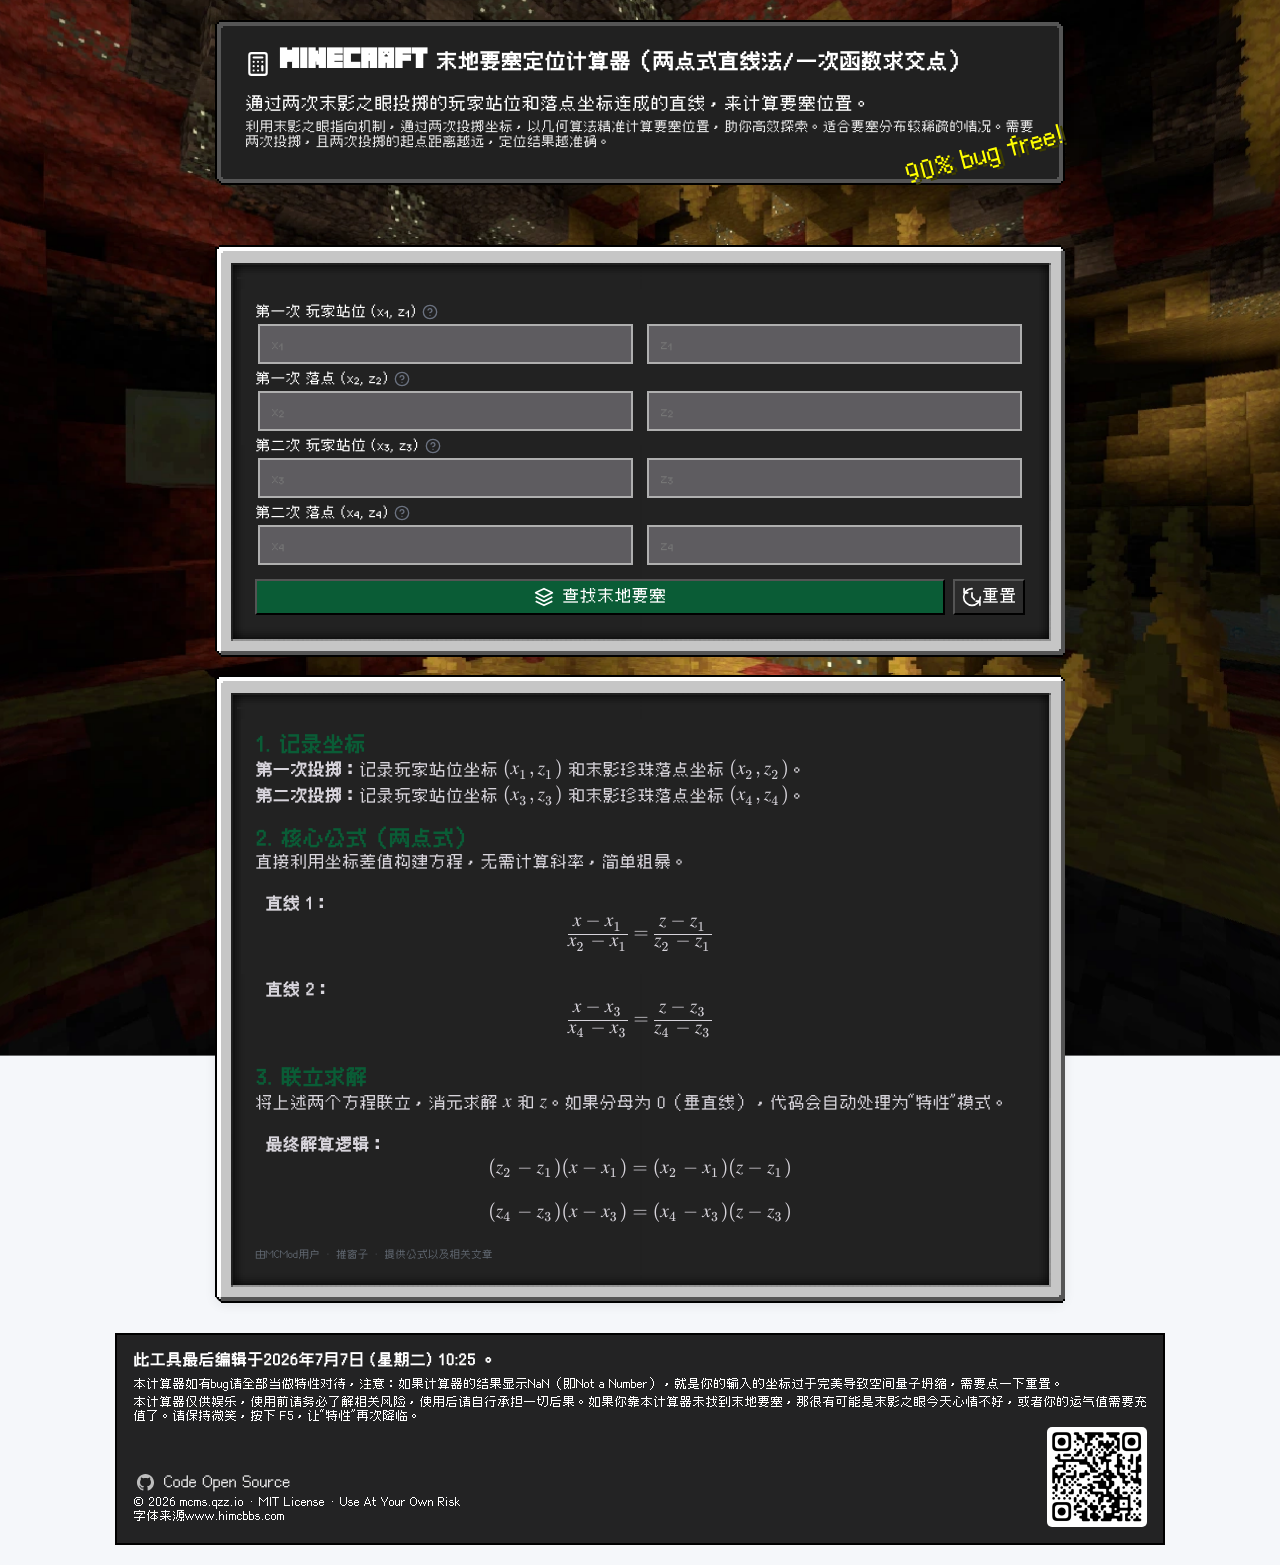
==== et/index.html @ cefc89d9 "修复" ====
<!DOCTYPE html><html lang="zh-cn">
<head>
<!--元数据配置 start-->
    <meta charset="UTF-8">
    <meta name="renderer" content="webkit">
    <meta http-equiv="X-UA-Compatible" content="IE=edge">
    <meta name="format-detection" content="telephone=no, email=no">
    <meta name="viewport" content="width=device-width, initial-scale=1.0, maximum-scale=1.0, minimum-scale=1.0, user-scalable=no">
    <meta name="renderer" content="webkit">
    <meta name="keywords" content="歪瞳, mcms, mcms.qzz.io, tools.mcms.qzz.io, Minecraft末地要塞定位器, 末地传送门坐标计算器, 末影之眼定位工具, 要塞坐标求解器, 两点定位法计算器, 末影之眼往地下飞怎么办, 末影之眼轨迹计算, Minecraft怎么算要塞坐标, 末地要塞位置查询, 末地传送门在哪个方向, Minecraft在线计算, 网页版要塞定位器, 无需下载的mc工具, Minecraft生存模式工具, locate stronghold, Minecraft tp指令">
    <meta name="description" content="歪瞳开发的Minecraft末地要塞定位计算器。利用两次末影之眼投掷的坐标，通过几何算法精准计算要塞位置。无需指令，纯网页计算，安全免费。支持Java版和基岩版，助你高效探索末地。适合末地较大、要塞分布较稀疏的情况。需要两次投掷，且两次投掷的起点距离越远，定位结果越准确。">
    <meta name="robots" content="index, follow"><meta property="og:type" content="website"><meta property="og:title" content="歪瞳 | Minecraft末地要塞定位计算器">
    <meta property="og:description" content="利用几何算法精准计算Minecraft要塞坐标，无需指令，高效探索。">
    <meta property="og:image" content="/imgs/end.image.webp">
    <meta property="og:url" content="https://tools.mcms.qzz.io">
    <meta property="og:site_name" content="mcms.qzz.io">
    <meta name="twitter:card" content="summary_large_image">
    <meta name="twitter:title" content="歪瞳 | Minecraft末地要塞定位计算器">
    <meta name="twitter:description" content="利用几何算法精准计算Minecraft要塞坐标，无需指令，高效探索。">
    <meta name="twitter:image" content="/imgs/end.image.webp">
    <meta name="author" content="mcms.qzz.io, 2025_XiaoTangcai, XiaoTC-2026, HAHA_starSEA">
    <title>Minecraft末地要塞定位计算器 - 精准查找传送门坐标 (无需指令/两点定位法) | 歪瞳</title>
<!--元数据 end-->
<script src="/js/deviced-width.js"></script>
<link rel="stylesheet" href="/css/katex.min.css">
<script defer src="/js/katex.min.js"></script>
<script defer src="/js/auto-render.min.js"></script>
<script>document.addEventListener("DOMContentLoaded", function() {renderMathInElement(document.body, {delimiters: [{left: "$$", right: "$$", display: true},{left: "$", right: "$", display: false}],ignoredTags: [],ignoredClasses: []});});</script>
<link rel="stylesheet" href="style.css">
</head>
<body>
    
<!--background iframe start-->
<link rel="stylesheet" href="/panorama/background-iframe.css">
<iframe title="background" src="/panorama/" class="background-iframe"></iframe>
<!--background iframe end-->
    
<div id="copy-toast" class="kdcn74"><svg class="ejbc25" xmlns="http://www.w3.org/2000/svg" width="24" height="24" viewBox="0 0 24 24" fill="none" stroke="currentColor" stroke-width="2" stroke-linecap="round" stroke-linejoin="round" class="lucide lucide-circle-check-big w-5 h-5" aria-hidden="true"><path d="M21.801 10A10 10 0 1 1 17 3.335"></path><path d="m9 11 3 3L22 4"></path></svg><span><strong>复制成功</strong></span></div>
<header>
    <div class="header-row"><div class="h1-row"><svg xmlns="http://www.w3.org/2000/svg" class="header-icon" viewBox="0 0 24 24" fill="none" stroke="currentColor" stroke-width="2" stroke-linecap="round" stroke-linejoin="round" aria-hidden="true"><rect width="16" height="20" x="4" y="2" rx="2"></rect><line x1="8" x2="16" y1="6" y2="6"></line><line x1="16" x2="16" y1="14" y2="18"></line><path d="M16 10h.01"></path><path d="M12 10h.01"></path><path d="M8 10h.01"></path><path d="M12 14h.01"></path><path d="M8 14h.01"></path><path d="M12 18h.01"></path><path d="M8 18h.01"></path></svg><div class="h1">Minecraft</div></div><h1>末地要塞定位计算器（两点式直线法/一次函数求交点）</h1></div><p class="text-muted-foreground">通过两次末影之眼投掷的玩家站位和落点坐标连成的直线，来计算要塞位置。</p><p class="text-muted-GGbeng">利用末影之眼指向机制，通过两次投掷坐标，以几何算法精准计算要塞位置，助你高效探索。适合要塞分布较稀疏的情况。需要两次投掷，且两次投掷的起点距离越远，定位结果越准确。</p>
    <div id="splash-container" class="ooops">
        <div class="shadow" id="splash-shadow">加载中...</div>
        <div class="text" id="splash-text">加载中...</div>
    </div>
</header>
    
<div class="container">
    <div class="input-group"><label>第一次 玩家站位 (x₁, z₁)<div class="help-icon-wrapper"><svg xmlns="http://www.w3.org/2000/svg" width="16" height="16" viewBox="0 0 24 24" fill="none" stroke="currentColor" stroke-width="2" stroke-linecap="round" stroke-linejoin="round" class="icon-question"><circle cx="12" cy="12" r="10"></circle><path d="M9.09 9a3 3 0 0 1 5.83 1c0 2-3 3-3 3"></path><path d="M12 17h.01"></path></svg><div class="help-bubble">这里填写你在Minecraft世界中第一次投掷末影之眼时所站的位置的X和Z坐标。</div></div></label><div class="row"><div class="number-input"><input id="x1" placeholder="x₁"><div class="btn-group"><button class="btn-up" onclick="adj('x1',1)">▲</button><button class="btn-down" onclick="adj('x1',-1)">▼</button></div></div><div class="number-input"><input id="z1" placeholder="z₁"><div class="btn-group"><button class="btn-up" onclick="adj('z1',1)">▲</button><button class="btn-down" onclick="adj('z1',-1)">▼</button></div></div></div></div>
    <div class="input-group"><label>第一次 落点 (x₂, z₂)<div class="help-icon-wrapper"><svg xmlns="http://www.w3.org/2000/svg" width="16" height="16" viewBox="0 0 24 24" fill="none" stroke="currentColor" stroke-width="2" stroke-linecap="round" stroke-linejoin="round" class="icon-question"><circle cx="12" cy="12" r="10"></circle><path d="M9.09 9a3 3 0 0 1 5.83 1c0 2-3 3-3 3"></path><path d="M12 17h.01"></path></svg><div class="help-bubble2">这里填写你在Minecraft投掷第一颗的末影之眼后它掉落的X和Z坐标位置,注意，末影之眼掉落时通常会偏差1-2格，<br>如果要保证精确，请填写跟着它到它飞到的位置的X和Z坐标</div></div></label><div class="row"><div class="number-input"><input id="x2" placeholder="x₂"><div class="btn-group"><button class="btn-up" onclick="adj('x2',1)">▲</button><button class="btn-down" onclick="adj('x2',-1)">▼</button></div></div><div class="number-input"><input id="z2" placeholder="z₂"><div class="btn-group"><button class="btn-up" onclick="adj('z2',1)">▲</button><button class="btn-down" onclick="adj('z2',-1)">▼</button></div></div></div></div>
    <div class="input-group"><label>第二次 玩家站位 (x₃, z₃)<div class="help-icon-wrapper"><svg xmlns="http://www.w3.org/2000/svg" width="16" height="16" viewBox="0 0 24 24" fill="none" stroke="currentColor" stroke-width="2" stroke-linecap="round" stroke-linejoin="round" class="icon-question"><circle cx="12" cy="12" r="10"></circle><path d="M9.09 9a3 3 0 0 1 5.83 1c0 2-3 3-3 3"></path><path d="M12 17h.01"></path></svg><div class="help-bubble">这里填写你在Minecraft世界中第二次投掷末影之眼时所站的位置的X和Z坐标。</div></div></label><div class="row"><div class="number-input"><input id="x3" placeholder="x₃"><div class="btn-group"><button class="btn-up" onclick="adj('x3',1)">▲</button><button class="btn-down" onclick="adj('x3',-1)">▼</button></div></div><div class="number-input"><input id="z3" placeholder="z₃"><div class="btn-group"><button class="btn-up" onclick="adj('z3',1)">▲</button><button class="btn-down" onclick="adj('z3',-1)">▼</button></div></div></div></div>
    <div class="input-group"><label>第二次 落点 (x₄, z₄)<div class="help-icon-wrapper"><svg xmlns="http://www.w3.org/2000/svg" width="16" height="16" viewBox="0 0 24 24" fill="none" stroke="currentColor" stroke-width="2" stroke-linecap="round" stroke-linejoin="round" class="icon-question"><circle cx="12" cy="12" r="10"></circle><path d="M9.09 9a3 3 0 0 1 5.83 1c0 2-3 3-3 3"></path><path d="M12 17h.01"></path></svg><div class="help-bubble2">这里填写你在Minecraft投掷第二颗的末影之眼后它掉落的X和Z坐标位置,注意，末影之眼掉落时通常会偏差1-2格，<br>如果要保证精确，请填写跟着它到它飞到的位置的X和Z坐标</div></div></label><div class="row"><div class="number-input"><input id="x4" placeholder="x₄"><div class="btn-group"><button class="btn-up" onclick="adj('x4',1)">▲</button><button class="btn-down" onclick="adj('x4',-1)">▼</button></div></div><div class="number-input"><input id="z4" placeholder="z₄"><div class="btn-group"><button class="btn-up" onclick="adj('z4',1)">▲</button><button class="btn-down" onclick="adj('z4',-1)">▼</button></div></div></div></div>
    <div class="row"><div class="My-Name-Is-Error"><svg class="My-Name-Is-Error-cbdl63" xmlns="http://www.w3.org/2000/svg" width="18" height="18" viewBox="0 0 24 24" fill="none" stroke="currentColor" stroke-width="2" stroke-linecap="round" stroke-linejoin="round" class="lucide lucide-circle-alert w-4 h-4 shrink-0" aria-hidden="true"><circle cx="12" cy="12" r="10"></circle><line x1="12" x2="12" y1="8" y2="12"></line><line x1="12" x2="12.01" y1="16" y2="16"></line></svg><div id="My-Name-Is-Error"><strong>无错误</strong></div></div></div>
    <div class="btn-row"><button class="btn" onclick="calc()"><svg class="icon" viewBox="0 0 24 24" fill="none" xmlns="http://www.w3.org/2000/svg"><path d="M12 2L2 7L12 12L22 7L12 2Z" stroke="currentColor" stroke-width="2" stroke-linejoin="round"/><path d="M2 17L12 22L22 17" stroke="currentColor" stroke-width="2" stroke-linejoin="round"/><path d="M2 12L12 17L22 12" stroke="currentColor" stroke-width="2" stroke-linejoin="round"/></svg>查找末地要塞</button><button class="btn-reset" onclick="resetAll()"><div><svg class="icon" viewBox="0 0 24 24" fill="none" xmlns="http://www.w3.org/2000/svg"><path d="M2.5 2V7H7" stroke="currentColor" stroke-width="2" stroke-linecap="round" stroke-linejoin="round"/><path d="M21.5 22V17H17" stroke="currentColor" stroke-width="2" stroke-linecap="round" stroke-linejoin="round"/><path d="M22 12C22 17.5228 17.5228 22 12 22C6.47715 22 2 17.5228 2 12C2 6.47715 6.47715 2 12 2" stroke="currentColor" stroke-width="2" stroke-linecap="round"/><path d="M12 7V12L15 15" stroke="currentColor" stroke-width="2" stroke-linecap="round" stroke-linejoin="round"/></svg>重置</div></button></div>
</div>
<div class="result-card" id="resultCard"><h3><svg xmlns="http://www.w3.org/2000/svg" width="24" height="24" viewBox="0 0 24 24" fill="none" stroke="currentColor" stroke-width="2" stroke-linecap="round" stroke-linejoin="round" class="lucide lucide-circle-check-big w-5 h-5" aria-hidden="true"><path d="M21.801 10A10 10 0 1 1 17 3.335"></path><path d="m9 11 3 3L22 4"></path></svg>传送门位置结果</h3><div class="tp-row"><div class="tp-box" id="tpCmd">-</div><button class="copy-btn" onclick="copyCmd()">复制</button></div><div class="result-grid"><div class="result-item"><label>预计传送门X坐标 <svg class="copy-icon" onclick="copyCoord('outX')" xmlns="http://www.w3.org/2000/svg" width="24" height="24" viewBox="0 0 24 24" fill="none" stroke="currentColor" stroke-width="2" stroke-linecap="round" stroke-linejoin="round" class="lucide lucide-copy w-4 h-4" aria-hidden="true"><rect width="14" height="14" x="8" y="8" rx="2" ry="2"></rect><path d="M4 16c-1.1 0-2-.9-2-2V4c0-1.1.9-2 2-2h10c1.1 0 2 .9 2 2"></path></svg></label><div class="result-value blue" id="outX">-</div></div><div class="result-item"><label>预计传送门Z坐标 <svg class="copy-icon" onclick="copyCoord('outZ')" xmlns="http://www.w3.org/2000/svg" width="24" height="24" viewBox="0 0 24 24" fill="none" stroke="currentColor" stroke-width="2" stroke-linecap="round" stroke-linejoin="round" class="lucide lucide-copy w-4 h-4" aria-hidden="true"><rect width="14" height="14" x="8" y="8" rx="2" ry="2"></rect><path d="M4 16c-1.1 0-2-.9-2-2V4c0-1.1.9-2 2-2h10c1.1 0 2 .9 2 2"></path></svg></label><div class="result-value green" id="outZ">-</div></div><div class="result-item"><label>到传送门的距离 <svg class="copy-icon" onclick="copyCoord('distRow')" xmlns="http://www.w3.org/2000/svg" width="24" height="24" viewBox="0 0 24 24" fill="none" stroke="currentColor" stroke-width="2" stroke-linecap="round" stroke-linejoin="round" class="lucide lucide-copy w-4 h-4" aria-hidden="true"><rect width="14" height="14" x="8" y="8" rx="2" ry="2"></rect><path d="M4 16c-1.1 0-2-.9-2-2V4c0-1.1.9-2 2-2h10c1.1 0 2 .9 2 2"></path></svg></label><div class="result-value purple" id="distRow">-</div></div></div><div class="result-grid"><div class="result-item"><label>传送门方向 <svg class="copy-icon" onclick="copyCoord('dir')" xmlns="http://www.w3.org/2000/svg" width="24" height="24" viewBox="0 0 24 24" fill="none" stroke="currentColor" stroke-width="2" stroke-linecap="round" stroke-linejoin="round" class="lucide lucide-copy w-4 h-4" aria-hidden="true"><rect width="14" height="14" x="8" y="8" rx="2" ry="2"></rect><path d="M4 16c-1.1 0-2-.9-2-2V4c0-1.1.9-2 2-2h10c1.1 0 2 .9 2 2"></path></svg></label><div class="result-value red" id="dir">-</div></div><div class="result-item"><label>定位可信度 <svg class="copy-icon" onclick="copyCoord('conf')" xmlns="http://www.w3.org/2000/svg" width="24" height="24" viewBox="0 0 24 24" fill="none" stroke="currentColor" stroke-width="2" stroke-linecap="round" stroke-linejoin="round" class="lucide lucide-copy w-4 h-4" aria-hidden="true"><rect width="14" height="14" x="8" y="8" rx="2" ry="2"></rect><path d="M4 16c-1.1 0-2-.9-2-2V4c0-1.1.9-2 2-2h10c1.1 0 2 .9 2 2"></path></svg></label><div class="result-value yellow" id="conf">你觉得会是啥呢？</div></div></div><strong><nodr class="row">“<div id="the-reply-from-the-developer-of-the-mcms.qzz.io-website">也许开发者忘了这个地方......</div>”</nodr></strong></div>
</div>

<br><div class="container">
<div>
    <div class="section_head">1. 记录坐标</div><div class="section_para"><div><strong>第一次投掷：</strong>记录玩家站位坐标 $(x_1, z_1)$ 和末影珍珠落点坐标 $(x_2, z_2)$。</div><div><strong>第二次投掷：</strong>记录玩家站位坐标 $(x_3, z_3)$ 和末影珍珠落点坐标 $(x_4, z_4)$。</div></div>
    <div class="section_head">2. 核心公式（两点式）</div><div class="section_para"><div>直接利用坐标差值构建方程，无需计算斜率，简单粗暴。</div><div class="rur750"><strong>直线 1：</strong><p>$$ \frac{x - x_1}{x_2 - x_1} = \frac{z - z_1}{z_2 - z_1} $$</p></div><div class="rur750"><strong>直线 2：</strong><p>$$ \frac{x - x_3}{x_4 - x_3} = \frac{z - z_3}{z_4 - z_3} $$</p></div></div>
    <div class="section_head">3. 联立求解</div><div class="section_para"><div>将上述两个方程联立，消元求解 $x$ 和 $z$。如果分母为 0（垂直线），代码会自动处理为“特性”模式。</div><div class="rur750"><strong>最终解算逻辑：</strong><p>$$ (z_2 - z_1)(x - x_1) = (x_2 - x_1)(z - z_1) $$</p><br><p>$$ (z_4 - z_3)(x - x_3) = (x_4 - x_3)(z - z_3) $$</p></div></div>
</div>
<div class="text-muted-849232">由MCMod用户&nbsp;·&nbsp;<a href="https://center.mcmod.cn/522700/" target="_blank" rel="noopener">推窗子</a>&nbsp;·&nbsp;提供<a href="https://www.mcmod.cn/post/2733.html" target="_blank" rel="noopener">公式以及相关文章</a></div>
</div>

<script src="scripts.js"></script>
<script src="/js/splashes.js"></script>

<footer>
    <div class="footer-header">此工具最后编辑于2026年7月7日 (星期二) 10:25 。</div>
        <div class="footer-text-muted">本计算器如有bug请全部当做特性对待，注意：如果计算器的结果显示NaN（即Not a Number），就是你的输入的坐标过于完美导致空间量子坍缩，需要点一下重置。</div>
        <div class="footer-text-muted">本计算器仅供娱乐，使用前请务必了解相关风险，使用后请自行承担一切后果。如果你靠本计算器未找到末地要塞，那很有可能是末影之眼今天心情不好，或者你的运气值需要充值了。请保持微笑，按下 F5，让“特性”再次降临。</div>
        <div class="footer-row">
            <div class="footer-col">
                <a href="https://github.com/XiaoTC-2026/tools.mcms.qzz.io/" target="_blank" class="footer-link" rel="noopener">
                    <svg xmlns="http://www.w3.org/2000/svg" class="github-icon" enable-background="new 0 0 5000 5000" version="1.1" viewBox="0 0 5e3 5e3"> <style type="text/css">.st0{fill:#1B1F23;} .st1{fill:#FFFFFF;}</style>  <circle class="st0" cx="2500" cy="2495.9" r="1675.1"/> <path class="st1" d="m2500 789c-943.8 0-1708.2 764.4-1708.2 1708.2 0 755.9 489 1394.3 1168 1620.7 85.4 14.9 117.4-36.3 117.4-81.1 0-40.6-2.1-175.1-2.1-318.2-429.2 79-540.2-104.6-574.4-200.7-19.2-49.1-102.5-200.7-175.1-241.3-59.8-32-145.2-111-2.1-113.2 134.5-2.1 230.6 123.8 262.6 175.1 153.7 258.4 399.3 185.8 497.5 140.9 14.9-111 59.8-185.8 108.9-228.5-380.1-42.7-777.2-190-777.2-843.4 0-185.8 66.2-339.5 175.1-459.1-17.1-42.7-76.9-217.8 17.1-452.7 0 0 143.1-44.8 469.8 175.1 136.7-38.4 281.9-57.7 427.1-57.7s290.4 19.2 427.1 57.7c326.7-222.1 469.8-175.1 469.8-175.1 94 234.9 34.2 410 17.1 452.7 108.9 119.6 175.1 271.2 175.1 459.1 0 655.5-399.3 800.7-779.4 843.4 61.9 53.4 115.3 155.9 115.3 316 0 228.5-2.1 412.1-2.1 469.8 0 44.8 32 98.2 117.4 81.1 674.7-226.3 1163.7-866.9 1163.7-1620.7-0.2-943.7-764.6-1708.1-1708.4-1708.1z"/> </svg>
                    Code Open Source
                </a>
                <p class="copyright-text">© 2026 mcms.qzz.io · <a href="LICENSE.html" target="_blank" class="license-link" rel="noopener">MIT License</a><span class="risk-text"> · Use At Your Own Risk <br><a href="https://www.himcbbs.com/resources/125/"  target="_blank" class="license-link">字体来源www.himcbbs.com</a></span></p>
            </div>
        <div class="footer-row">
            <div id="114514" class="H114514"><!-- 看谁呢？！--></div>
            <img class="footer-qrcode" src="/imgs/et.qrcode.png" title="此页面二维码" width="100px"  alt="https://tools.mcms.qzz.io/et" class="footer-qrcode">
        </div>
    </div>
</footer>
</body></html><!--由mcms.qzz.io提供-->
---- et/style.css ----
@font-face {font-family: 'MinecraftFont';src: url('/fonts/类像素字体_俐方体11号.ttf') format('truetype');font-weight: normal;font-style: normal;}
@font-face {font-family: 'MinecraftFont-h1';src: url('/fonts/B_Minecrafter.Reg(主标题).ttf') format('truetype');font-weight: normal;font-style: normal;}
*{box-sizing:border-box;margin:0;padding:0;font-family:'MinecraftFont',"HarmonyOS Sans", "Noto Sans", "Helvetica Neue", "Helvetica", "Arial", "Microsoft Yahei",sans-serif;-webkit-font-smoothing: none;-moz-osx-font-smoothing: unset;text-rendering: geometricPrecision; }
body{background:#f5f7fa;padding:20px;background-size:cover;background-position:center;background-repeat:no-repeat;background-attachment:fixed; -webkit-text-size-adjust: 100%; -ms-text-size-adjust: 100%; text-size-adjust: 100%;caret-color:#ffffff;caret-shape:block;}
header{position: relative;min-height: 165px;max-width:850px;margin:0 auto;margin-bottom: 60px;background:#222222;box-shadow:0 2px 12px rgba(0,0,0,.08);border-style: solid; border-image-source: url('/css/header.png');border-image-slice: 15 15 15 15 fill;border-width: 30px 30px 30px 30px;image-rendering: pixelated;border-radius:15px;border-image-repeat:round;image-rendering: pixelated;}
.header-row{display:flex;gap:8px}
@media (max-width: 840px) {.header-row{display:block;}}
.header-icon{min-width:26px;min-height:26px;max-width:28px;max-height:28px;color:#ffffff}
.h1-row{display:flex;gap:8px}
@media (max-width:840px) {.h1-row{justify-content: center;}}
.ooops {width: 500px;height: 40px;position: absolute;bottom: -20px;right: -200px;z-index:9999;transform: rotate(-15deg);-ms-transform: rotate(-15deg);-moz-transform: rotate(-15deg);-webkit-transform: rotate(-15deg);-o-transform: rotate(-15deg);}
.ooops .text, .ooops .shadow {font-size: 0;line-height: 40px;text-align: center;position: absolute;width: 100%;white-space: nowrap;animation: splash-bounce 0.3s infinite ease-in-out alternate;}
.ooops .text {width: 100%;color: #ff0;z-index: 2;}
.ooops .shadow {width: 100%;margin: 3px 0 0 4px;color: #3f3f00;z-index: 1;}
@keyframes splash-bounce {0% { font-size: 26px; }100% { font-size: 30px; }}
h1{font-size:20px;font-weight:600;color:#ffffff;margin-bottom:20px;text-align:center;}
.h1{font-size:25px;font-weight:600;color:#ffffff;text-align:center;font-family:'MinecraftFont-h1','MinecraftFont'}
.help-container p {margin-bottom: 10px;color: #333;font-size: 14px;}
.help-icon-wrapper {position: relative;display: inline-block;cursor: help;}
.icon-question {color: #6b7280;transition: color 0.2s ease-in-out;width: 16px;height: 16px;vertical-align: middle;margin-left: 5px;}
.icon-question:hover {color: #4b5563;}
.help-bubble {position: absolute;top: -165%;left:100px;transform: translateX(-50%);background-color: rgba(0, 0, 0, 0.9);color: white;padding: 8px 12px;border-radius: 4px;font-size: 12px;line-height: 1.4;white-space: nowrap;z-index: 1000;opacity: 0;visibility: hidden;transition: opacity 0.3s ease, visibility 0.3s ease;}
.help-bubble.show {opacity: 1;visibility: visible;}
.help-bubble2 {position: absolute;top: -255%;left: 185px;transform: translateX(-50%);background-color: rgba(0, 0, 0, 0.9);color: white;padding: 8px 12px;border-radius: 4px;font-size: 12px;line-height: 1.4;white-space: nowrap;z-index: 1000;opacity: 0;visibility: hidden;transition: opacity 0.3s ease, visibility 0.3s ease;}
.help-bubble2.show {opacity: 1;visibility: visible;}
a{color: #606770; text-decoration: none; transition: color 0.3s;}
a:hover {color: #a81900;}
.container{max-width:850px;margin:0 auto;background:#222222;padding:12px;box-shadow:0 2px 12px rgba(0,0,0,.08);border-style: solid; border-image-source: url('/css/window.webp');border-image-slice: 23 14 15 14 fill;border-width: 46px 28px 30px 28px;image-rendering: pixelated;border-radius:10px;border-image-repeat:round;image-rendering: pixelated;}
.row{display:flex;gap:8px}@media (max-width: 550px) {.row{display:block;}}
.text-muted-GGbeng{color:#e6e6e6;font-size:13px;}
.text-muted-647863{color:#e6e6e6;font-size:13px;margin-bottom:24px;text-align:center}
.text-muted-foreground{color:#ffffff;font-size:17px;margin-bottom:6px}
.input-group{margin-bottom:8px;}
.input-group label{display:block;font-size:14px;color:#ffffff;margin-bottom:6px;}
.number-input {flex: 1;display: flex;align-items: center;position: relative; overflow: hidden;height:2.25rem;margin: 0 5px;background-color: #5e5c60;outline: 2px #afafaf solid;}
.number-input input {flex: 1;padding: 10px 12px;border: none;font-size: 14px;outline: none;width: calc(100% - 60px);background-color: #5e5c60;color:#fff;}
.btn-group {display: flex;flex-direction: column;opacity: 0;transition: opacity 0.2s;width: 25px;background-color: #5e5c60;}
.btn-up,.btn-down {padding: 0;background-color: #5e5c60;border: none;cursor: pointer;font-size: 12px;height: 20px;display: flex;align-items: center;justify-content: center;color: #d1d1d1;}
.btn-up:hover,.btn-down:hover {color: #333;}
.number-input:hover .btn-group {opacity: 1;}
.btn-row{display:flex;gap:8px;margin-top:8px}
.btn{flex: 1;display: inline-flex;align-items: center;justify-content: center;height: 2.25rem;gap: 0.5rem;white-space: nowrap;border-radius: var(0.375rem);font-size: 0.875rem;font-weight: 500;background:#0a5c36;color:#fff;font-size:16px;cursor:pointer;}
.btn:hover{background:#0e462c}
.btn-reset{width:72px;height:2.25rem;flex:none;background:#2b2b2b;color:#fff;display:flex;justify-content: center;align-items: center;font-size:16px;cursor:pointer}
.btn-reset:hover{background:#1d1d1d;color:#ffffff}
.result-card{color:#fff;max-width:850px;margin-top:20px;background-color:#222222;border-radius:12px;padding:12px;margin:0 auto;display:none;margin-top: 25px;box-shadow:0 2px 12px rgba(0,0,0,.08);border-style: solid; border-image-source: url('/css/window.webp');border-image-slice: 23 14 15 14 fill;border-width: 46px 28px 30px 28px;image-rendering: pixelated;border-radius:10px;border-image-repeat:round;image-rendering: pixelated;}
.result-card h3{font-size:16px;font-weight:600;color:#dddddd;margin:0 0 20px 0;display:flex;align-items:center;gap:8px;}
.check-icon{width:18px;height:18px;object-fit:contain;}
.result-grid{display:grid;grid-template-columns:repeat(3, 1fr);gap:16px;margin-bottom:20px;}
.result-item{display:flex;flex-direction:column;gap:8px;}
.result-item label{font-size:13px;color:#cccdcd;display:flex;align-items:center;justify-content:space-between;}
.copy-icon{width:14px;height:14px;cursor:pointer;opacity:0.6;}
.copy-icon:hover{opacity:1}
.result-value{font-size:22px;background-color: #5e5c60;max-width: 276px;height: 45px;text-align:left;padding: 3.5%;font-weight:600}
.result-value.blue{color:#165dff;}
.result-value.green{color:#00b42a;}
.result-value.purple{color:#ae7af7;}
.result-value.red{color:#ff0000;}
.result-value.yellow{color:#009689;}
.tp-row{display:flex;align-items:center;gap:8px;margin-bottom:16px;padding:10px;background-color: #5e5c60;}
.tp-box{flex:1;font-family:monospace;font-size:14px;}
.copy-btn{padding:4px 8px;background:#3d3d3d;color:#fff;cursor:pointer;font-size:13px;}
.copy-btn:hover{background:#000000}
.section_para { font-size: 16px; line-height: 1.5; color: #d7d4db; margin-bottom: 18px; text-align: justify; }
.section_head { font-size: 20px; font-weight: bold; color:#0a5c36}
.rur750 {margin-top: 8px;overflow-x: auto;max-width:100%;overflow-y: hidden;padding: 10px;}
.My-Name-Is-Error {display:none}
.My-Name-Is-Error-cbdl63 {color: #ff0000;width:15px!important;;height:15px!important;;vertical-align: middle;margin-right: 5px;}
.My-Name-Is-Error.show {display:flex;color:#ff0000;font-size:13.55px;text-align:center}
.kdcn74 {display: flex;align-items: center;gap: 6px;padding: 12px 16px;color: #ffffff;font-size: 15px;box-shadow: 0 4px 12px rgba(0,0,0,0.15);position: fixed;top: -100px;left: 50%;transform: translateX(-50%) translateY(-100%);z-index: 9999;opacity: 0;transition: all 0.3s ease;pointer-events: none;background-color: #232324;border: 2px #313233 solid}
.kdcn74.show{top: 20px;transform: translateX(-50%) translateY(0);opacity: 1;}
.ejbc25 {color: #ffffff;}
.nc7382 {width:12px;}
.H114514 {text-align: center;}
.text-muted-849232{color:#606770;font-size:10px;}
.icon{width: 20px;height: 20px;vertical-align: middle;}
footer {max-width:1050px;outline: 2px black solid;border-width: 4px;outline-offset: -2px;margin: 0 auto;margin-top: 30px;padding:1em;background-color: #232324;border: 2px #313233 solid;}
.footer-link {display: inline-flex;align-items: center;gap: 6px;color: #e7e7e7;text-decoration: none;transition: color 0.2s;font-weight: 500;}
.footer-link:hover {color: #ffffff;}
.github-icon {width: 25px;height: 25px;vertical-align: middle;filter: grayscale(1) opacity(0.7);transition: filter 0.2s;}
.footer-link:hover .github-icon {filter: grayscale(0) opacity(1);}
.footer-header{font-size: 15px; font-weight: bold;color:#fff;margin-bottom: 8px;}
.footer-text-muted{color:#fff;font-size:12px;margin-bottom:4px;}
.footer-row{display: flex;gap: 8px;flex-direction: row;justify-content: space-between;}
.footer-col{display: flex;flex-direction: column;justify-content: flex-end;}
.copyright-text{color:#fff;font-size:12px;margin-bottom:4px;}
.footer-row{display:flex;}
.license-link{color:#fff;}
.license-link:hover{color: #ffffff;text-decoration: underline;}
.footer-qrcode{width:100px;height:100px;object-fit:contain;margin-left:10px;border-radius:5px;}
---- panorama/background-iframe.css ----
body {margin: 0;overflow-x: hidden;box-sizing: border-box;}
.background-iframe {position: fixed;height: 3360px !important;width: 1890px !important;top: 0%;border: none;z-index: -9999;left: 50%;transform: translateX(-50%) scale(1.012);will-change: transform;}
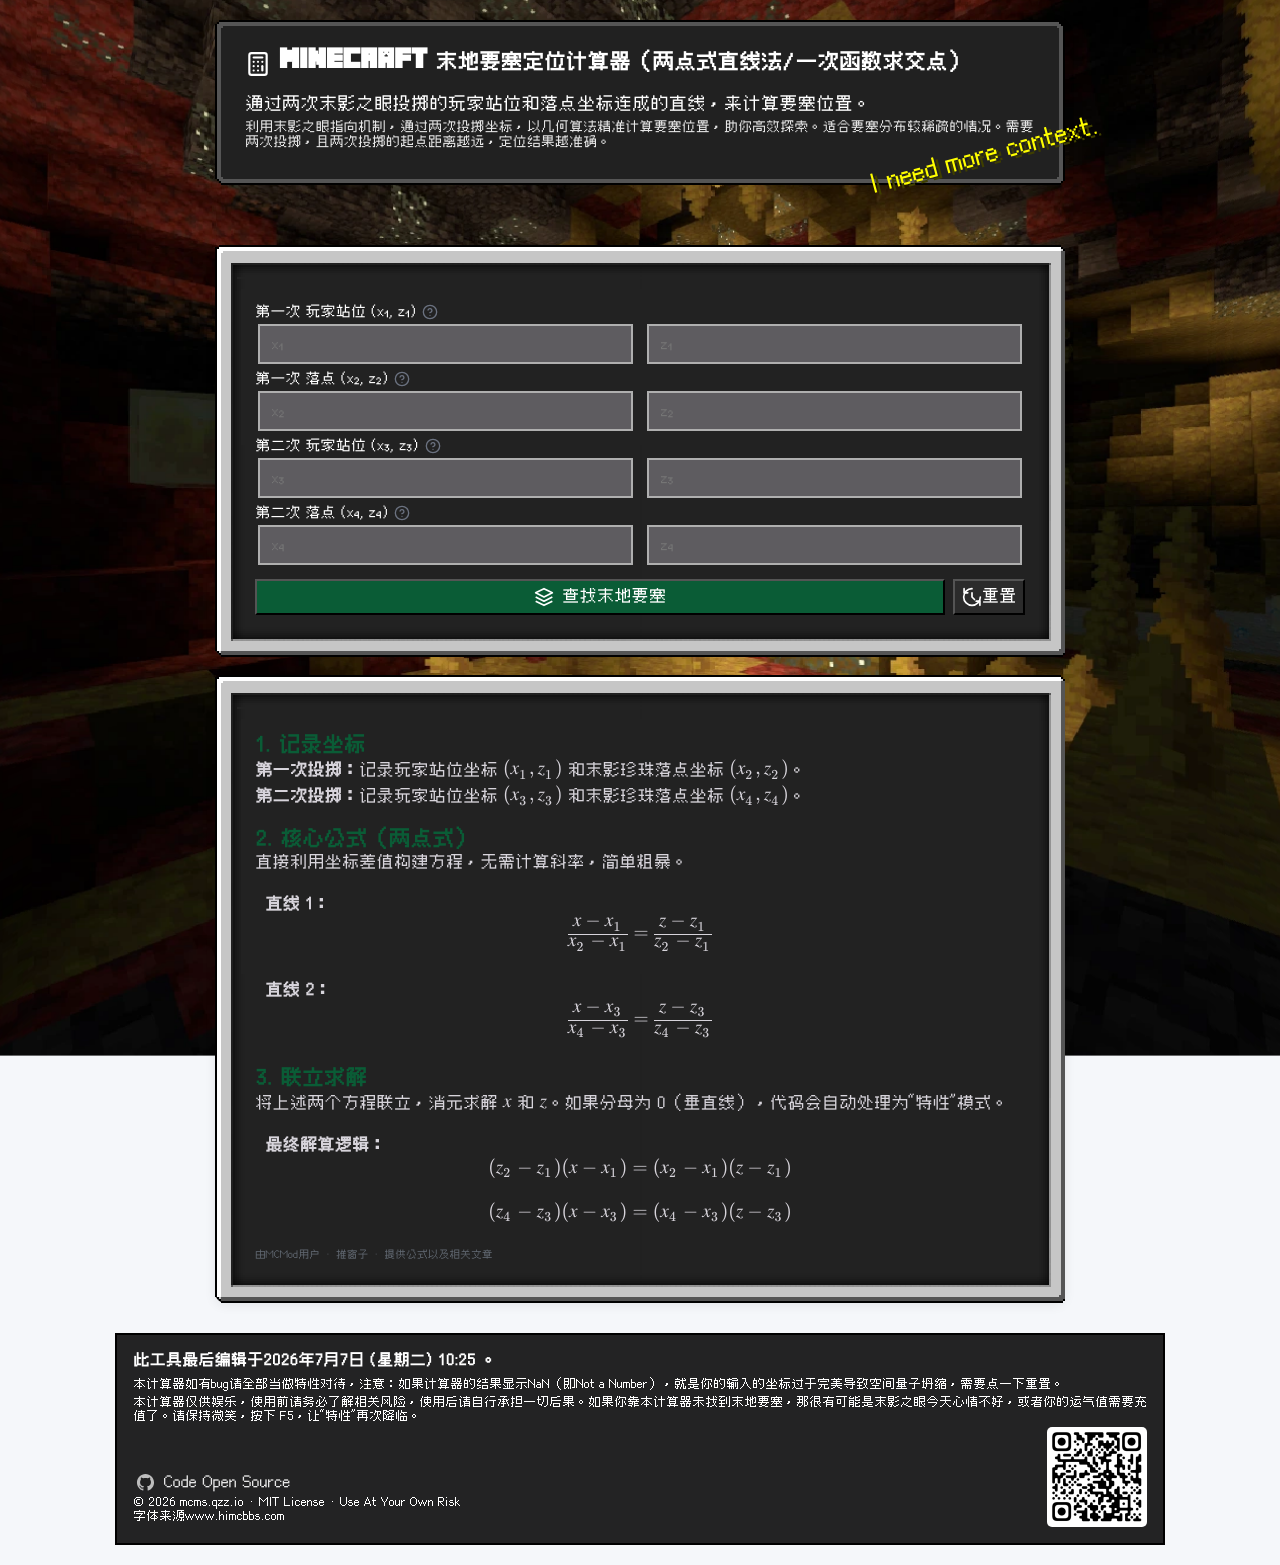
==== commit 179d4aab: "修复" ====
--- a/et/index.html
+++ b/et/index.html
@@ -77,7 +77,7 @@
                     <svg xmlns="http://www.w3.org/2000/svg" class="github-icon" enable-background="new 0 0 5000 5000" version="1.1" viewBox="0 0 5e3 5e3"> <style type="text/css">.st0{fill:#1B1F23;} .st1{fill:#FFFFFF;}</style>  <circle class="st0" cx="2500" cy="2495.9" r="1675.1"/> <path class="st1" d="m2500 789c-943.8 0-1708.2 764.4-1708.2 1708.2 0 755.9 489 1394.3 1168 1620.7 85.4 14.9 117.4-36.3 117.4-81.1 0-40.6-2.1-175.1-2.1-318.2-429.2 79-540.2-104.6-574.4-200.7-19.2-49.1-102.5-200.7-175.1-241.3-59.8-32-145.2-111-2.1-113.2 134.5-2.1 230.6 123.8 262.6 175.1 153.7 258.4 399.3 185.8 497.5 140.9 14.9-111 59.8-185.8 108.9-228.5-380.1-42.7-777.2-190-777.2-843.4 0-185.8 66.2-339.5 175.1-459.1-17.1-42.7-76.9-217.8 17.1-452.7 0 0 143.1-44.8 469.8 175.1 136.7-38.4 281.9-57.7 427.1-57.7s290.4 19.2 427.1 57.7c326.7-222.1 469.8-175.1 469.8-175.1 94 234.9 34.2 410 17.1 452.7 108.9 119.6 175.1 271.2 175.1 459.1 0 655.5-399.3 800.7-779.4 843.4 61.9 53.4 115.3 155.9 115.3 316 0 228.5-2.1 412.1-2.1 469.8 0 44.8 32 98.2 117.4 81.1 674.7-226.3 1163.7-866.9 1163.7-1620.7-0.2-943.7-764.6-1708.1-1708.4-1708.1z"/> </svg>
                     Code Open Source
                 </a>
-                <p class="copyright-text">© 2026 mcms.qzz.io · <a href="LICENSE.html" target="_blank" class="license-link" rel="noopener">MIT License</a><span class="risk-text"> · Use At Your Own Risk <br><a href="https://www.himcbbs.com/resources/125/"  target="_blank" class="license-link">字体来源www.himcbbs.com</a></span></p>
+                <p class="copyright-text">© 2026 mcms.qzz.io · <a href="LICENSE.html" target="_blank" class="license-link" rel="noopener">MIT License</a><span> · Use At Your Own Risk <br><a href="https://www.himcbbs.com/resources/125/"  target="_blank" class="license-link">字体来源www.himcbbs.com</a></span></p>
             </div>
         <div class="footer-row">
             <div id="114514" class="H114514"><!-- 看谁呢？！--></div>
--- a/et/style.css
+++ b/et/style.css
@@ -65,8 +65,8 @@
 .section_head { font-size: 20px; font-weight: bold; color:#0a5c36}
 .rur750 {margin-top: 8px;overflow-x: auto;max-width:100%;overflow-y: hidden;padding: 10px;}
 .My-Name-Is-Error {display:none}
-.My-Name-Is-Error-cbdl63 {color: #ff0000;width:15px!important;;height:15px!important;;vertical-align: middle;margin-right: 5px;}
-.My-Name-Is-Error.show {display:flex;color:#ff0000;font-size:13.55px;text-align:center}
+.My-Name-Is-Error-cbdl63 {color: #ff0000;width:13px!important;height:13px!important;;vertical-align: middle;margin-right: 5px;}
+.My-Name-Is-Error.show {display:flex;color:#ff0000;font-size:12px;text-align:center}
 .kdcn74 {display: flex;align-items: center;gap: 6px;padding: 12px 16px;color: #ffffff;font-size: 15px;box-shadow: 0 4px 12px rgba(0,0,0,0.15);position: fixed;top: -100px;left: 50%;transform: translateX(-50%) translateY(-100%);z-index: 9999;opacity: 0;transition: all 0.3s ease;pointer-events: none;background-color: #232324;border: 2px #313233 solid}
 .kdcn74.show{top: 20px;transform: translateX(-50%) translateY(0);opacity: 1;}
 .ejbc25 {color: #ffffff;}
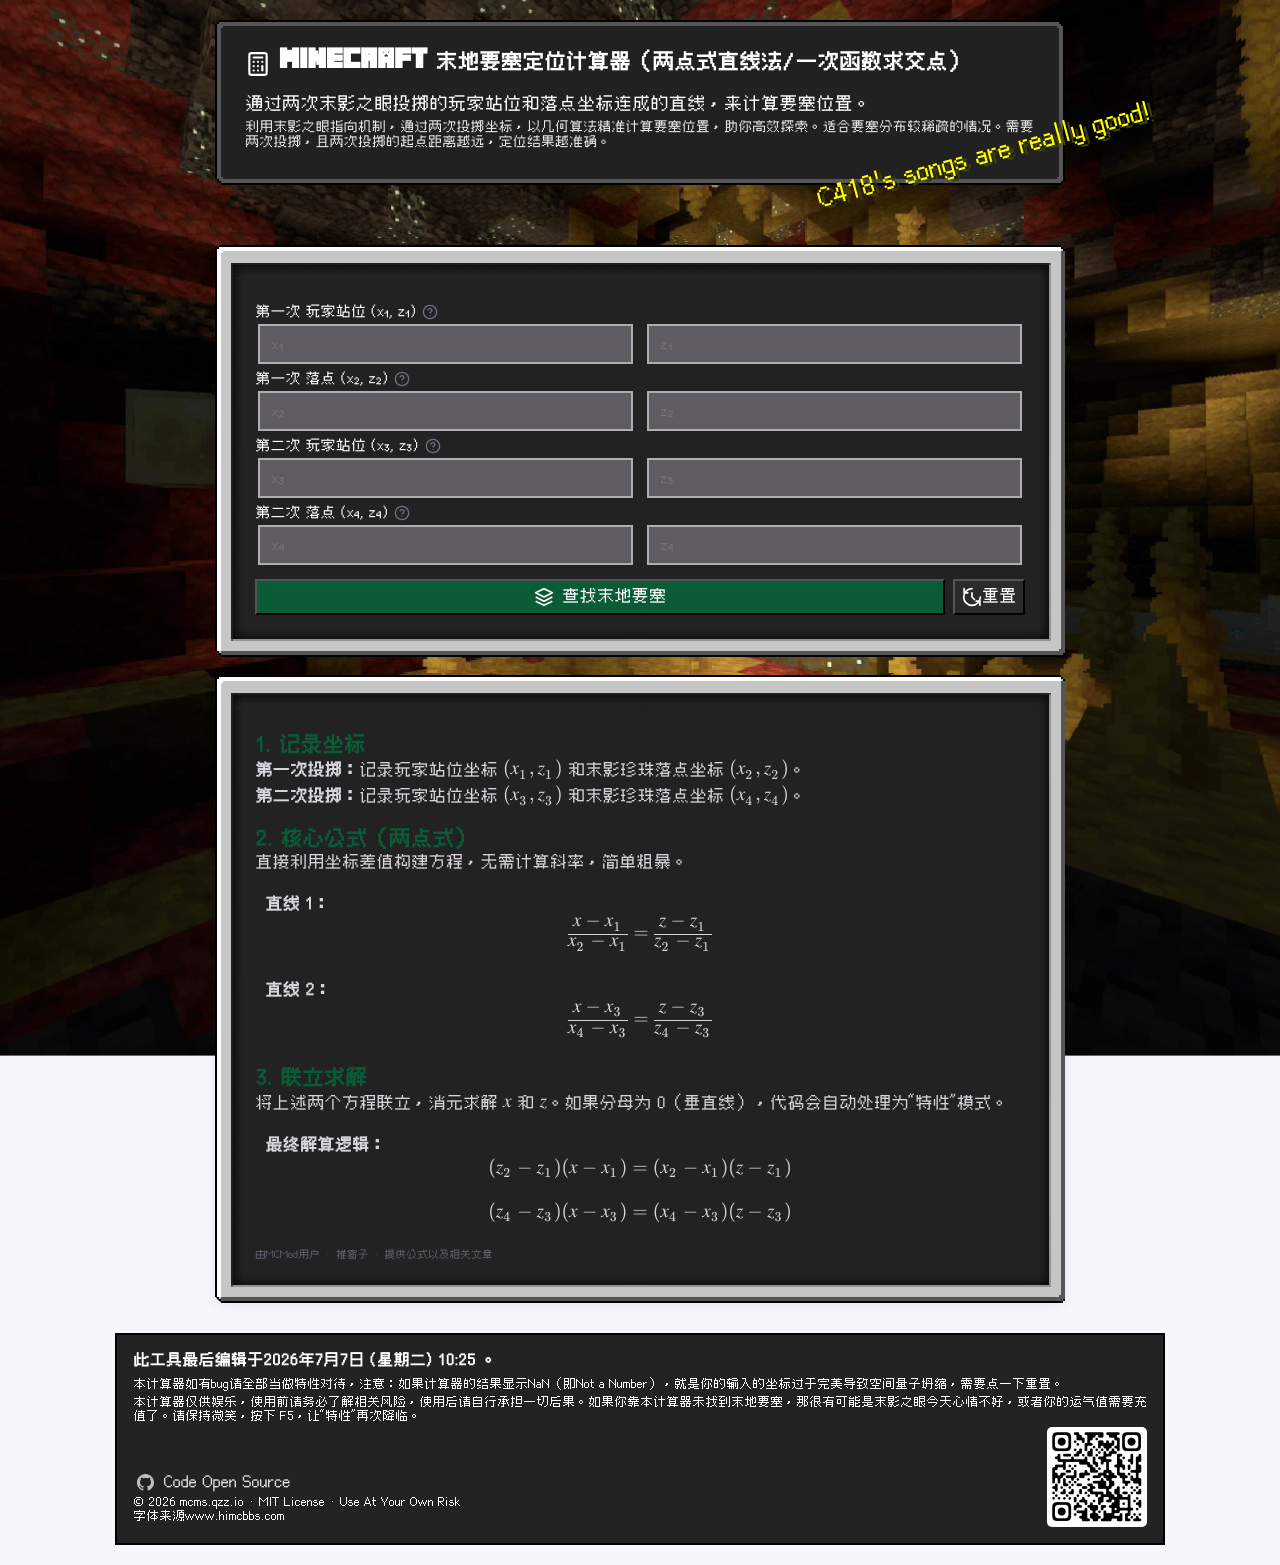
==== commit d08d4a92: "修复" ====
--- a/et/index.html
+++ b/et/index.html
@@ -49,7 +49,7 @@
     <div class="input-group"><label>第一次 落点 (x₂, z₂)<div class="help-icon-wrapper"><svg xmlns="http://www.w3.org/2000/svg" width="16" height="16" viewBox="0 0 24 24" fill="none" stroke="currentColor" stroke-width="2" stroke-linecap="round" stroke-linejoin="round" class="icon-question"><circle cx="12" cy="12" r="10"></circle><path d="M9.09 9a3 3 0 0 1 5.83 1c0 2-3 3-3 3"></path><path d="M12 17h.01"></path></svg><div class="help-bubble2">这里填写你在Minecraft投掷第一颗的末影之眼后它掉落的X和Z坐标位置,注意，末影之眼掉落时通常会偏差1-2格，<br>如果要保证精确，请填写跟着它到它飞到的位置的X和Z坐标</div></div></label><div class="row"><div class="number-input"><input id="x2" placeholder="x₂"><div class="btn-group"><button class="btn-up" onclick="adj('x2',1)">▲</button><button class="btn-down" onclick="adj('x2',-1)">▼</button></div></div><div class="number-input"><input id="z2" placeholder="z₂"><div class="btn-group"><button class="btn-up" onclick="adj('z2',1)">▲</button><button class="btn-down" onclick="adj('z2',-1)">▼</button></div></div></div></div>
     <div class="input-group"><label>第二次 玩家站位 (x₃, z₃)<div class="help-icon-wrapper"><svg xmlns="http://www.w3.org/2000/svg" width="16" height="16" viewBox="0 0 24 24" fill="none" stroke="currentColor" stroke-width="2" stroke-linecap="round" stroke-linejoin="round" class="icon-question"><circle cx="12" cy="12" r="10"></circle><path d="M9.09 9a3 3 0 0 1 5.83 1c0 2-3 3-3 3"></path><path d="M12 17h.01"></path></svg><div class="help-bubble">这里填写你在Minecraft世界中第二次投掷末影之眼时所站的位置的X和Z坐标。</div></div></label><div class="row"><div class="number-input"><input id="x3" placeholder="x₃"><div class="btn-group"><button class="btn-up" onclick="adj('x3',1)">▲</button><button class="btn-down" onclick="adj('x3',-1)">▼</button></div></div><div class="number-input"><input id="z3" placeholder="z₃"><div class="btn-group"><button class="btn-up" onclick="adj('z3',1)">▲</button><button class="btn-down" onclick="adj('z3',-1)">▼</button></div></div></div></div>
     <div class="input-group"><label>第二次 落点 (x₄, z₄)<div class="help-icon-wrapper"><svg xmlns="http://www.w3.org/2000/svg" width="16" height="16" viewBox="0 0 24 24" fill="none" stroke="currentColor" stroke-width="2" stroke-linecap="round" stroke-linejoin="round" class="icon-question"><circle cx="12" cy="12" r="10"></circle><path d="M9.09 9a3 3 0 0 1 5.83 1c0 2-3 3-3 3"></path><path d="M12 17h.01"></path></svg><div class="help-bubble2">这里填写你在Minecraft投掷第二颗的末影之眼后它掉落的X和Z坐标位置,注意，末影之眼掉落时通常会偏差1-2格，<br>如果要保证精确，请填写跟着它到它飞到的位置的X和Z坐标</div></div></label><div class="row"><div class="number-input"><input id="x4" placeholder="x₄"><div class="btn-group"><button class="btn-up" onclick="adj('x4',1)">▲</button><button class="btn-down" onclick="adj('x4',-1)">▼</button></div></div><div class="number-input"><input id="z4" placeholder="z₄"><div class="btn-group"><button class="btn-up" onclick="adj('z4',1)">▲</button><button class="btn-down" onclick="adj('z4',-1)">▼</button></div></div></div></div>
-    <div class="row"><div class="My-Name-Is-Error"><svg class="My-Name-Is-Error-cbdl63" xmlns="http://www.w3.org/2000/svg" width="18" height="18" viewBox="0 0 24 24" fill="none" stroke="currentColor" stroke-width="2" stroke-linecap="round" stroke-linejoin="round" class="lucide lucide-circle-alert w-4 h-4 shrink-0" aria-hidden="true"><circle cx="12" cy="12" r="10"></circle><line x1="12" x2="12" y1="8" y2="12"></line><line x1="12" x2="12.01" y1="16" y2="16"></line></svg><div id="My-Name-Is-Error"><strong>无错误</strong></div></div></div>
+    <div class="row"><div class="My-Name-Is-Error"><svg class="My-Name-Is-Error-icon" xmlns="http://www.w3.org/2000/svg" width="18" height="18" viewBox="0 0 24 24" fill="none" stroke="currentColor" stroke-width="2" stroke-linecap="round" stroke-linejoin="round" class="lucide lucide-circle-alert w-4 h-4 shrink-0" aria-hidden="true"><circle cx="12" cy="12" r="10"></circle><line x1="12" x2="12" y1="8" y2="12"></line><line x1="12" x2="12.01" y1="16" y2="16"></line></svg><div id="My-Name-Is-Error"><strong>无错误</strong></div></div></div>
     <div class="btn-row"><button class="btn" onclick="calc()"><svg class="icon" viewBox="0 0 24 24" fill="none" xmlns="http://www.w3.org/2000/svg"><path d="M12 2L2 7L12 12L22 7L12 2Z" stroke="currentColor" stroke-width="2" stroke-linejoin="round"/><path d="M2 17L12 22L22 17" stroke="currentColor" stroke-width="2" stroke-linejoin="round"/><path d="M2 12L12 17L22 12" stroke="currentColor" stroke-width="2" stroke-linejoin="round"/></svg>查找末地要塞</button><button class="btn-reset" onclick="resetAll()"><div><svg class="icon" viewBox="0 0 24 24" fill="none" xmlns="http://www.w3.org/2000/svg"><path d="M2.5 2V7H7" stroke="currentColor" stroke-width="2" stroke-linecap="round" stroke-linejoin="round"/><path d="M21.5 22V17H17" stroke="currentColor" stroke-width="2" stroke-linecap="round" stroke-linejoin="round"/><path d="M22 12C22 17.5228 17.5228 22 12 22C6.47715 22 2 17.5228 2 12C2 6.47715 6.47715 2 12 2" stroke="currentColor" stroke-width="2" stroke-linecap="round"/><path d="M12 7V12L15 15" stroke="currentColor" stroke-width="2" stroke-linecap="round" stroke-linejoin="round"/></svg>重置</div></button></div>
 </div>
 <div class="result-card" id="resultCard"><h3><svg xmlns="http://www.w3.org/2000/svg" width="24" height="24" viewBox="0 0 24 24" fill="none" stroke="currentColor" stroke-width="2" stroke-linecap="round" stroke-linejoin="round" class="lucide lucide-circle-check-big w-5 h-5" aria-hidden="true"><path d="M21.801 10A10 10 0 1 1 17 3.335"></path><path d="m9 11 3 3L22 4"></path></svg>传送门位置结果</h3><div class="tp-row"><div class="tp-box" id="tpCmd">-</div><button class="copy-btn" onclick="copyCmd()">复制</button></div><div class="result-grid"><div class="result-item"><label>预计传送门X坐标 <svg class="copy-icon" onclick="copyCoord('outX')" xmlns="http://www.w3.org/2000/svg" width="24" height="24" viewBox="0 0 24 24" fill="none" stroke="currentColor" stroke-width="2" stroke-linecap="round" stroke-linejoin="round" class="lucide lucide-copy w-4 h-4" aria-hidden="true"><rect width="14" height="14" x="8" y="8" rx="2" ry="2"></rect><path d="M4 16c-1.1 0-2-.9-2-2V4c0-1.1.9-2 2-2h10c1.1 0 2 .9 2 2"></path></svg></label><div class="result-value blue" id="outX">-</div></div><div class="result-item"><label>预计传送门Z坐标 <svg class="copy-icon" onclick="copyCoord('outZ')" xmlns="http://www.w3.org/2000/svg" width="24" height="24" viewBox="0 0 24 24" fill="none" stroke="currentColor" stroke-width="2" stroke-linecap="round" stroke-linejoin="round" class="lucide lucide-copy w-4 h-4" aria-hidden="true"><rect width="14" height="14" x="8" y="8" rx="2" ry="2"></rect><path d="M4 16c-1.1 0-2-.9-2-2V4c0-1.1.9-2 2-2h10c1.1 0 2 .9 2 2"></path></svg></label><div class="result-value green" id="outZ">-</div></div><div class="result-item"><label>到传送门的距离 <svg class="copy-icon" onclick="copyCoord('distRow')" xmlns="http://www.w3.org/2000/svg" width="24" height="24" viewBox="0 0 24 24" fill="none" stroke="currentColor" stroke-width="2" stroke-linecap="round" stroke-linejoin="round" class="lucide lucide-copy w-4 h-4" aria-hidden="true"><rect width="14" height="14" x="8" y="8" rx="2" ry="2"></rect><path d="M4 16c-1.1 0-2-.9-2-2V4c0-1.1.9-2 2-2h10c1.1 0 2 .9 2 2"></path></svg></label><div class="result-value purple" id="distRow">-</div></div></div><div class="result-grid"><div class="result-item"><label>传送门方向 <svg class="copy-icon" onclick="copyCoord('dir')" xmlns="http://www.w3.org/2000/svg" width="24" height="24" viewBox="0 0 24 24" fill="none" stroke="currentColor" stroke-width="2" stroke-linecap="round" stroke-linejoin="round" class="lucide lucide-copy w-4 h-4" aria-hidden="true"><rect width="14" height="14" x="8" y="8" rx="2" ry="2"></rect><path d="M4 16c-1.1 0-2-.9-2-2V4c0-1.1.9-2 2-2h10c1.1 0 2 .9 2 2"></path></svg></label><div class="result-value red" id="dir">-</div></div><div class="result-item"><label>定位可信度 <svg class="copy-icon" onclick="copyCoord('conf')" xmlns="http://www.w3.org/2000/svg" width="24" height="24" viewBox="0 0 24 24" fill="none" stroke="currentColor" stroke-width="2" stroke-linecap="round" stroke-linejoin="round" class="lucide lucide-copy w-4 h-4" aria-hidden="true"><rect width="14" height="14" x="8" y="8" rx="2" ry="2"></rect><path d="M4 16c-1.1 0-2-.9-2-2V4c0-1.1.9-2 2-2h10c1.1 0 2 .9 2 2"></path></svg></label><div class="result-value yellow" id="conf">你觉得会是啥呢？</div></div></div><strong><nodr class="row">“<div id="the-reply-from-the-developer-of-the-mcms.qzz.io-website">也许开发者忘了这个地方......</div>”</nodr></strong></div>
--- a/et/style.css
+++ b/et/style.css
@@ -1,7 +1,7 @@
 @font-face {font-family: 'MinecraftFont';src: url('/fonts/类像素字体_俐方体11号.ttf') format('truetype');font-weight: normal;font-style: normal;}
 @font-face {font-family: 'MinecraftFont-h1';src: url('/fonts/B_Minecrafter.Reg(主标题).ttf') format('truetype');font-weight: normal;font-style: normal;}
 *{box-sizing:border-box;margin:0;padding:0;font-family:'MinecraftFont',"HarmonyOS Sans", "Noto Sans", "Helvetica Neue", "Helvetica", "Arial", "Microsoft Yahei",sans-serif;-webkit-font-smoothing: none;-moz-osx-font-smoothing: unset;text-rendering: geometricPrecision; }
-body{background:#f5f7fa;padding:20px;background-size:cover;background-position:center;background-repeat:no-repeat;background-attachment:fixed; -webkit-text-size-adjust: 100%; -ms-text-size-adjust: 100%; text-size-adjust: 100%;caret-color:#ffffff;caret-shape:block;}
+body{background:#f5f7fa;padding:20px;background-size:cover;background-position:center;background-repeat:no-repeat;background-attachment:fixed; -webkit-text-size-adjust: 100%; -ms-text-size-adjust: 100%; text-size-adjust: 100%;caret-color:#ffffff;caret-shape:block;-webkit-font-smoothing: antialiased; -moz-osx-font-smoothing: grayscale;text-rendering: optimizeLegibility;}
 header{position: relative;min-height: 165px;max-width:850px;margin:0 auto;margin-bottom: 60px;background:#222222;box-shadow:0 2px 12px rgba(0,0,0,.08);border-style: solid; border-image-source: url('/css/header.png');border-image-slice: 15 15 15 15 fill;border-width: 30px 30px 30px 30px;image-rendering: pixelated;border-radius:15px;border-image-repeat:round;image-rendering: pixelated;}
 .header-row{display:flex;gap:8px}
 @media (max-width: 840px) {.header-row{display:block;}}
@@ -48,11 +48,11 @@
 .check-icon{width:18px;height:18px;object-fit:contain;}
 .result-grid{display:grid;grid-template-columns:repeat(3, 1fr);gap:16px;margin-bottom:20px;}
 .result-item{display:flex;flex-direction:column;gap:8px;}
-.result-item label{font-size:13px;color:#cccdcd;display:flex;align-items:center;justify-content:space-between;}
+.result-item label{font-size:0.77rem;;color:#cccdcd;display:flex;align-items:center;justify-content:space-between;}
 .copy-icon{width:14px;height:14px;cursor:pointer;opacity:0.6;}
 .copy-icon:hover{opacity:1}
 .result-value{font-size:22px;background-color: #5e5c60;max-width: 276px;height: 45px;text-align:left;padding: 3.5%;font-weight:600}
-.result-value.blue{color:#165dff;}
+.result-value.blue{color:#ff8400;}
 .result-value.green{color:#00b42a;}
 .result-value.purple{color:#ae7af7;}
 .result-value.red{color:#ff0000;}
@@ -65,7 +65,7 @@
 .section_head { font-size: 20px; font-weight: bold; color:#0a5c36}
 .rur750 {margin-top: 8px;overflow-x: auto;max-width:100%;overflow-y: hidden;padding: 10px;}
 .My-Name-Is-Error {display:none}
-.My-Name-Is-Error-cbdl63 {color: #ff0000;width:13px!important;height:13px!important;;vertical-align: middle;margin-right: 5px;}
+.My-Name-Is-Error-icon {color: #ff0000;width:13.5px!important;height:13.5px!important;;vertical-align: middle;margin-right: 5px;}
 .My-Name-Is-Error.show {display:flex;color:#ff0000;font-size:12px;text-align:center}
 .kdcn74 {display: flex;align-items: center;gap: 6px;padding: 12px 16px;color: #ffffff;font-size: 15px;box-shadow: 0 4px 12px rgba(0,0,0,0.15);position: fixed;top: -100px;left: 50%;transform: translateX(-50%) translateY(-100%);z-index: 9999;opacity: 0;transition: all 0.3s ease;pointer-events: none;background-color: #232324;border: 2px #313233 solid}
 .kdcn74.show{top: 20px;transform: translateX(-50%) translateY(0);opacity: 1;}
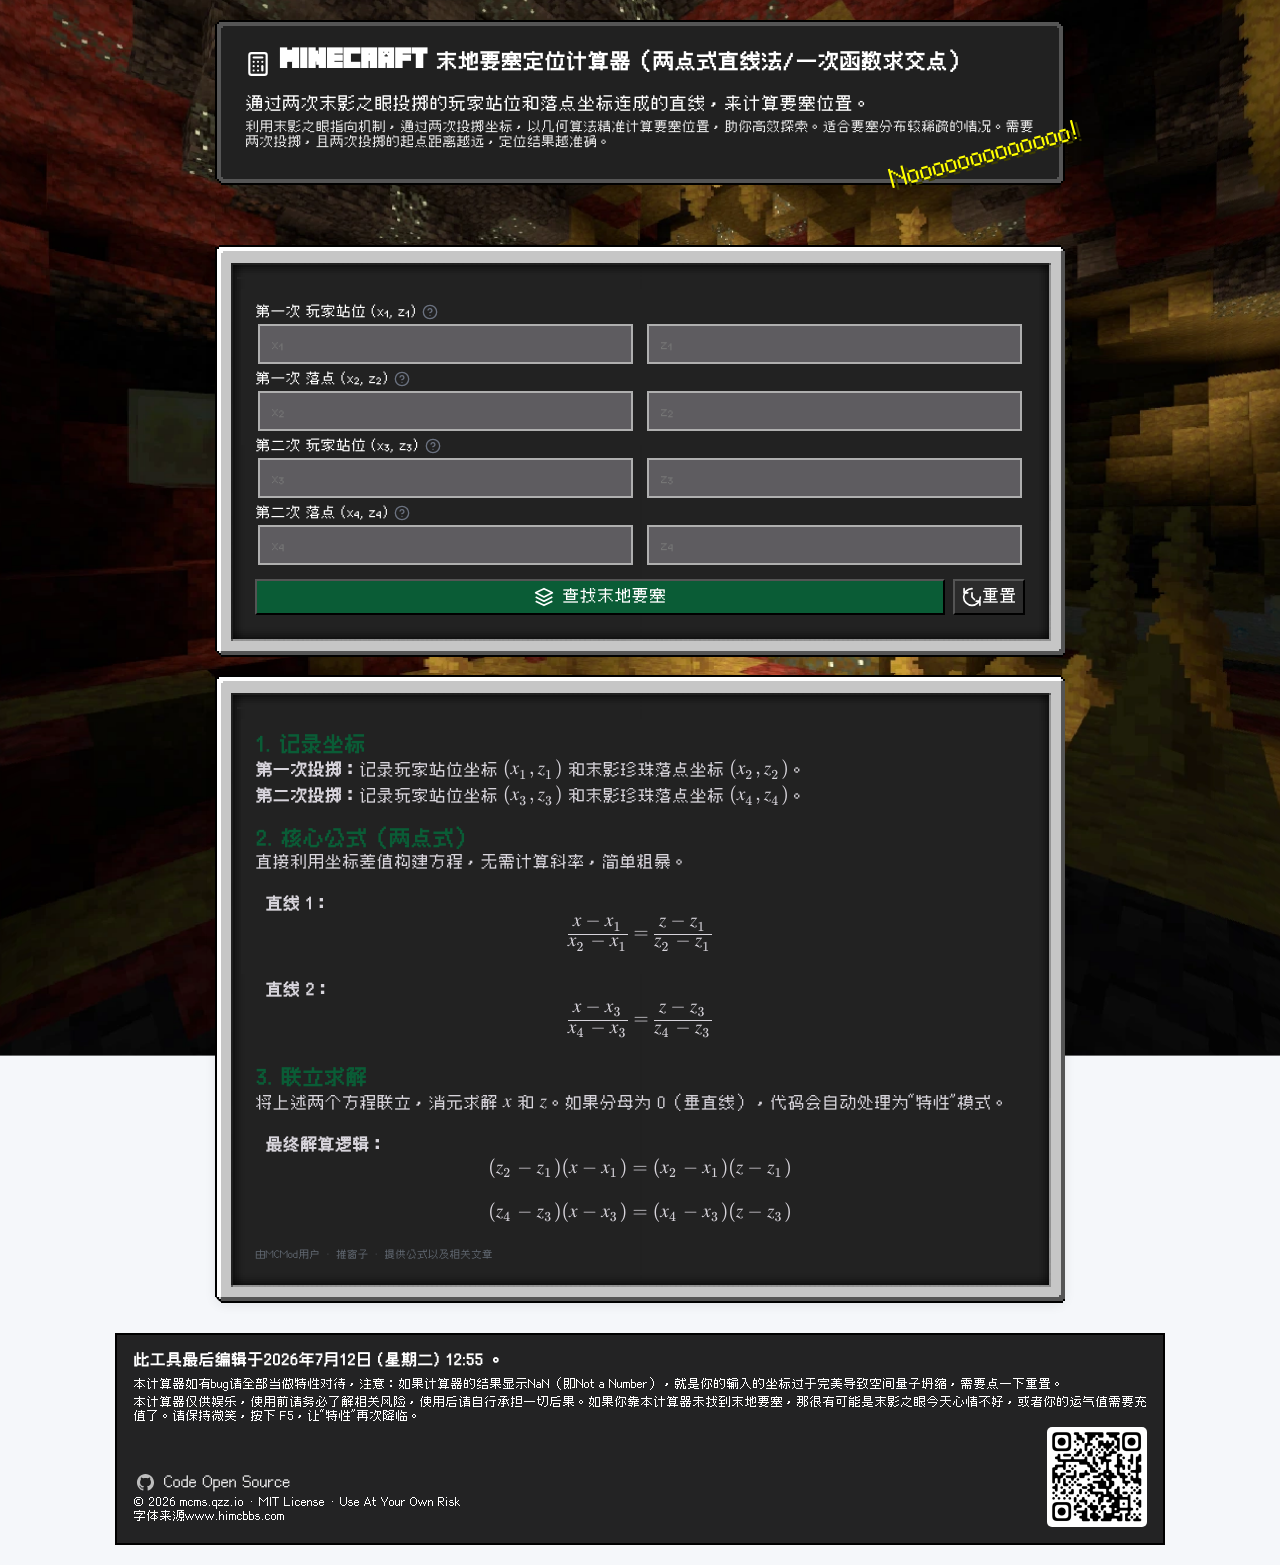
==== commit ef474fcf: "修复" ====
--- a/et/index.html
+++ b/et/index.html
@@ -68,7 +68,7 @@
 <script src="/js/splashes.js"></script>
 
 <footer>
-    <div class="footer-header">此工具最后编辑于2026年7月7日 (星期二) 10:25 。</div>
+    <div class="footer-header">此工具最后编辑于2026年7月12日 (星期二) 12:55 。</div>
         <div class="footer-text-muted">本计算器如有bug请全部当做特性对待，注意：如果计算器的结果显示NaN（即Not a Number），就是你的输入的坐标过于完美导致空间量子坍缩，需要点一下重置。</div>
         <div class="footer-text-muted">本计算器仅供娱乐，使用前请务必了解相关风险，使用后请自行承担一切后果。如果你靠本计算器未找到末地要塞，那很有可能是末影之眼今天心情不好，或者你的运气值需要充值了。请保持微笑，按下 F5，让“特性”再次降临。</div>
         <div class="footer-row">
--- a/et/style.css
+++ b/et/style.css
@@ -51,13 +51,13 @@
 .result-item label{font-size:0.77rem;;color:#cccdcd;display:flex;align-items:center;justify-content:space-between;}
 .copy-icon{width:14px;height:14px;cursor:pointer;opacity:0.6;}
 .copy-icon:hover{opacity:1}
-.result-value{font-size:22px;background-color: #5e5c60;max-width: 276px;height: 45px;text-align:left;padding: 3.5%;font-weight:600}
+.result-value{font-size:22px;background-color: #5e5c60;max-width: 276px;height: 45px;text-align:left;padding: 3.5%;font-weight:600;outline: 2px #afafaf solid;}
 .result-value.blue{color:#ff8400;}
 .result-value.green{color:#00b42a;}
 .result-value.purple{color:#ae7af7;}
 .result-value.red{color:#ff0000;}
 .result-value.yellow{color:#009689;}
-.tp-row{display:flex;align-items:center;gap:8px;margin-bottom:16px;padding:10px;background-color: #5e5c60;}
+.tp-row{display:flex;align-items:center;gap:8px;margin-bottom:16px;padding:10px;background-color: #5e5c60;outline: 2px #afafaf solid;}
 .tp-box{flex:1;font-family:monospace;font-size:14px;}
 .copy-btn{padding:4px 8px;background:#3d3d3d;color:#fff;cursor:pointer;font-size:13px;}
 .copy-btn:hover{background:#000000}
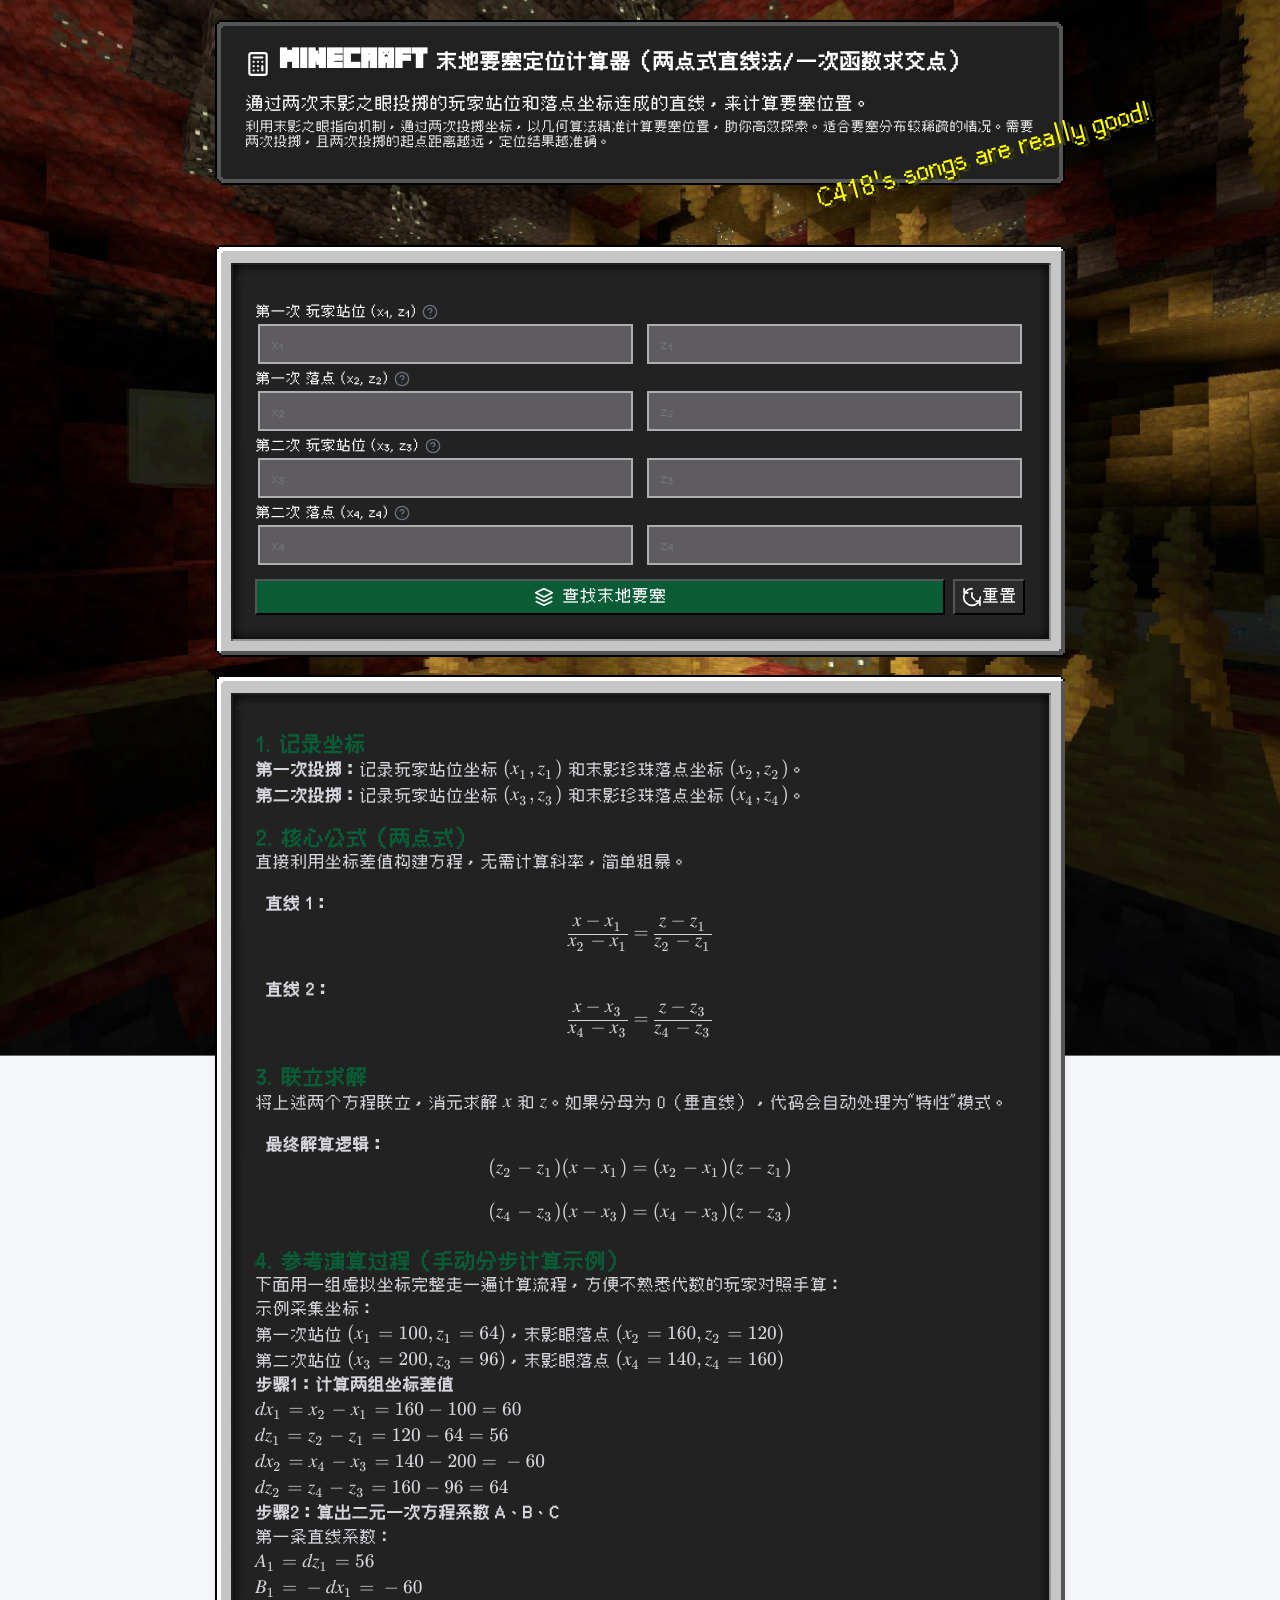
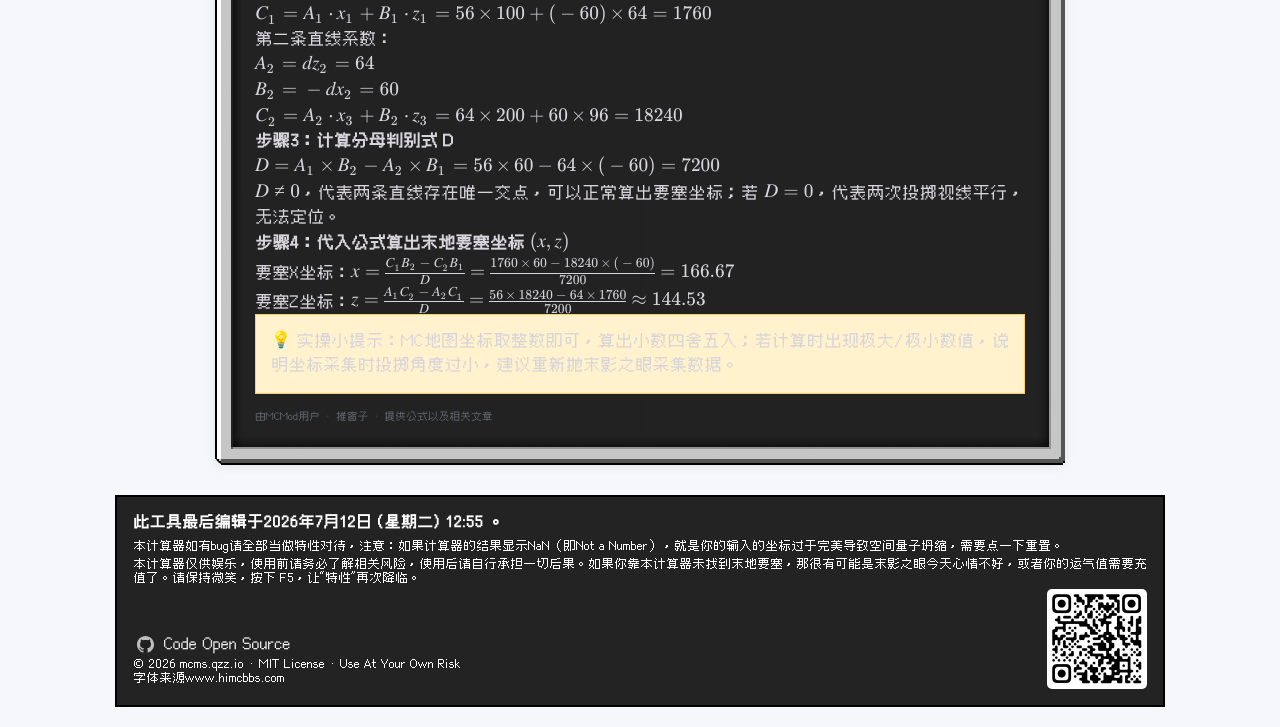
==== commit 71129346: "修复" ====
--- a/et/index.html
+++ b/et/index.html
@@ -1,4 +1,5 @@
-<!DOCTYPE html><html lang="zh-cn">
+<!DOCTYPE html>
+<html lang="zh-cn">
 <head>
 <!--元数据配置 start-->
     <meta charset="UTF-8">
@@ -21,7 +22,29 @@
     <meta name="author" content="mcms.qzz.io, 2025_XiaoTangcai, XiaoTC-2026, HAHA_starSEA">
     <title>Minecraft末地要塞定位计算器 - 精准查找传送门坐标 (无需指令/两点定位法) | 歪瞳</title>
 <!--元数据 end-->
-<script src="/js/deviced-width.js"></script>
+<!--判断是否为“远古”浏览器 start-->
+<!--[if IE]>
+<script>location.replace("./ie-fallback.html")</script>
+<![endif]-->
+    <script>
+    try {
+        new Function("()=>{}");
+        const ua = navigator.userAgent;
+        const isIosEdge = /iPhone|iPad|iPod/.test(ua) && /EdgiOS/.test(ua);
+        if(isIosEdge) throw new Error("ios edge crash risk");
+    } catch {
+        location.replace("./ie-fallback.html");
+    }
+    // 远古浏览器内核制造厂商，能不能更新下产品？
+    // 移动端特殊套皮浏览器，渲染机制实在一言难尽
+    </script>
+    <noscript>
+    <style>body{background:#fff3cd;text-align:center;padding:2rem;font-size:18px;}</style>
+    <div>
+    检测到JavaScript已禁用，计算器无法运行，<a href="./ie-fallback.html">点击此处进入兼容备用页面</a>
+    </div>
+    </noscript>
+<!--判断是否为“远古”浏览器 end-->
 <link rel="stylesheet" href="/css/katex.min.css">
 <script defer src="/js/katex.min.js"></script>
 <script defer src="/js/auto-render.min.js"></script>
@@ -60,6 +83,8 @@
     <div class="section_head">1. 记录坐标</div><div class="section_para"><div><strong>第一次投掷：</strong>记录玩家站位坐标 $(x_1, z_1)$ 和末影珍珠落点坐标 $(x_2, z_2)$。</div><div><strong>第二次投掷：</strong>记录玩家站位坐标 $(x_3, z_3)$ 和末影珍珠落点坐标 $(x_4, z_4)$。</div></div>
     <div class="section_head">2. 核心公式（两点式）</div><div class="section_para"><div>直接利用坐标差值构建方程，无需计算斜率，简单粗暴。</div><div class="rur750"><strong>直线 1：</strong><p>$$ \frac{x - x_1}{x_2 - x_1} = \frac{z - z_1}{z_2 - z_1} $$</p></div><div class="rur750"><strong>直线 2：</strong><p>$$ \frac{x - x_3}{x_4 - x_3} = \frac{z - z_3}{z_4 - z_3} $$</p></div></div>
     <div class="section_head">3. 联立求解</div><div class="section_para"><div>将上述两个方程联立，消元求解 $x$ 和 $z$。如果分母为 0（垂直线），代码会自动处理为“特性”模式。</div><div class="rur750"><strong>最终解算逻辑：</strong><p>$$ (z_2 - z_1)(x - x_1) = (x_2 - x_1)(z - z_1) $$</p><br><p>$$ (z_4 - z_3)(x - x_3) = (x_4 - x_3)(z - z_3) $$</p></div></div>
+<div class="section_head">4. 参考演算过程（手动分步计算示例）</div>
+<div class="section_para"><p>下面用一组虚拟坐标完整走一遍计算流程，方便不熟悉代数的玩家对照手算：</p ><p>示例采集坐标：<br>第一次站位 $(x_1=100,z_1=64)$，末影眼落点 $(x_2=160,z_2=120)$<br>第二次站位 $(x_3=200,z_3=96)$，末影眼落点 $(x_4=140,z_4=160)$</p ><h4>步骤1：计算两组坐标差值</h4><p>$dx_1 = x_2 - x_1 = 160 - 100 = 60$<br>$dz_1 = z_2 - z_1 = 120 - 64 = 56$<br>$dx_2 = x_4 - x_3 = 140 - 200 = -60$<br>$dz_2 = z_4 - z_3 = 160 - 96 = 64$</p ><h4>步骤2：算出二元一次方程系数 A、B、C</h4><p>第一条直线系数：<br>$A_1 = dz_1 = 56$<br>$B_1 = -dx_1 = -60$<br>$C_1 = A_1 \cdot x_1 + B_1 \cdot z_1 = 56 \times 100 + (-60) \times 64 = 1760$</p ><p>第二条直线系数：<br>$A_2 = dz_2 = 64$<br>$B_2 = -dx_2 = 60$<br>$C_2 = A_2 \cdot x_3 + B_2 \cdot z_3 = 64 \times 200 + 60 \times 96 = 18240$</p ><h4>步骤3：计算分母判别式 D</h4><p>$D = A_1 \times B_2 - A_2 \times B_1 = 56 \times 60 - 64 \times (-60) = 7200$<br>$D \neq 0$，代表两条直线存在唯一交点，可以正常算出要塞坐标；若 $D=0$，代表两次投掷视线平行，无法定位。</p ><h4>步骤4：代入公式算出末地要塞坐标 $(x,z)$</h4><p>要塞X坐标：$x=\frac{C_1 B_2 - C_2 B_1}{D} = \frac{1760 \times 60 - 18240 \times (-60)}{7200} = 166.67$<br>要塞Z坐标：$z=\frac{A_1 C_2 - A_2 C_1}{D} = \frac{56 \times 18240 - 64 \times 1760}{7200} \approx 144.53$</p ><div class="section_warn"><p>💡 实操小提示：MC地图坐标取整数即可，算出小数四舍五入；若计算时出现极大/极小数值，说明坐标采集时投掷角度过小，建议重新抛末影之眼采集数据。</p ></div></div>
 </div>
 <div class="text-muted-849232">由MCMod用户&nbsp;·&nbsp;<a href="https://center.mcmod.cn/522700/" target="_blank" rel="noopener">推窗子</a>&nbsp;·&nbsp;提供<a href="https://www.mcmod.cn/post/2733.html" target="_blank" rel="noopener">公式以及相关文章</a></div>
 </div>
@@ -85,4 +110,6 @@
         </div>
     </div>
 </footer>
-</body></html><!--由mcms.qzz.io提供-->
+</body>
+</html>
+<!--由mcms.qzz.io提供-->
--- a/et/style.css
+++ b/et/style.css
@@ -63,6 +63,7 @@
 .copy-btn:hover{background:#000000}
 .section_para { font-size: 16px; line-height: 1.5; color: #d7d4db; margin-bottom: 18px; text-align: justify; }
 .section_head { font-size: 20px; font-weight: bold; color:#0a5c36}
+.section_warn {background: #fff2cc;padding: 15px;border: 1px solid #ffcc66;}
 .rur750 {margin-top: 8px;overflow-x: auto;max-width:100%;overflow-y: hidden;padding: 10px;}
 .My-Name-Is-Error {display:none}
 .My-Name-Is-Error-icon {color: #ff0000;width:13.5px!important;height:13.5px!important;;vertical-align: middle;margin-right: 5px;}
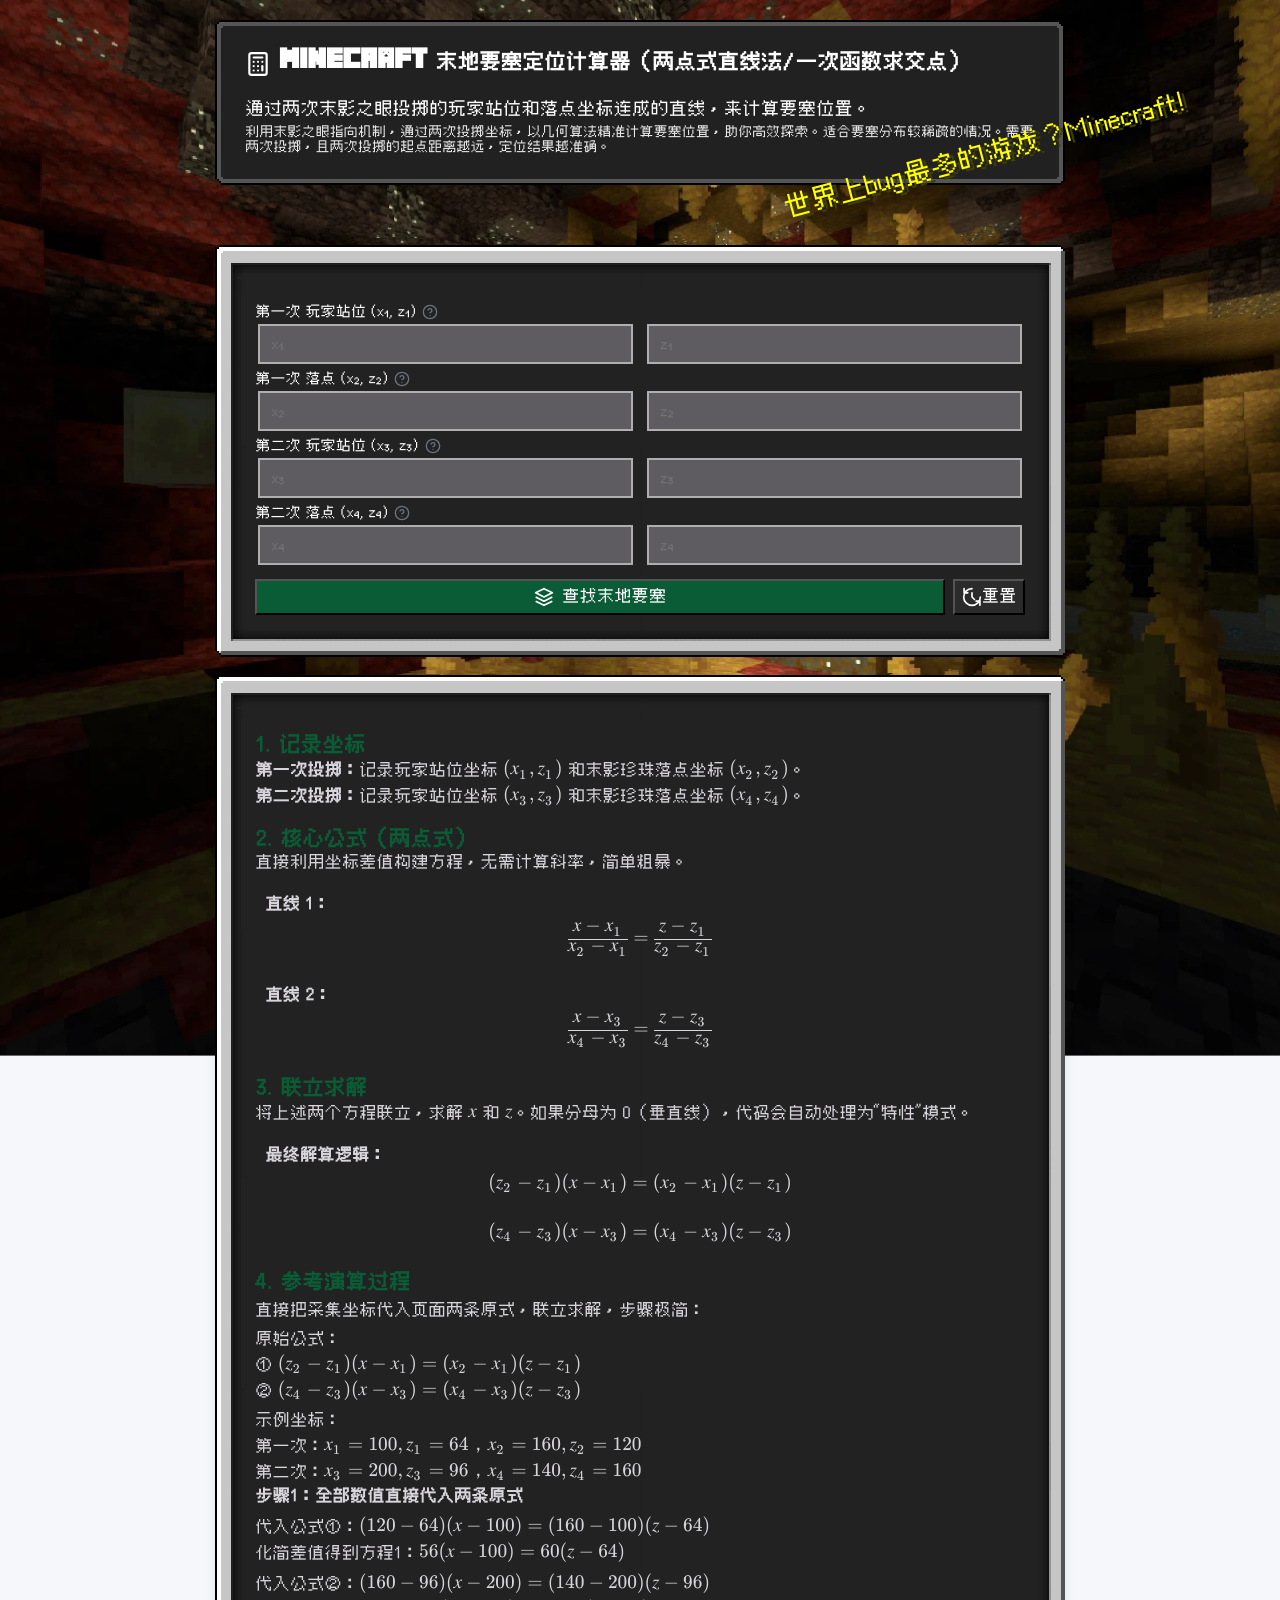
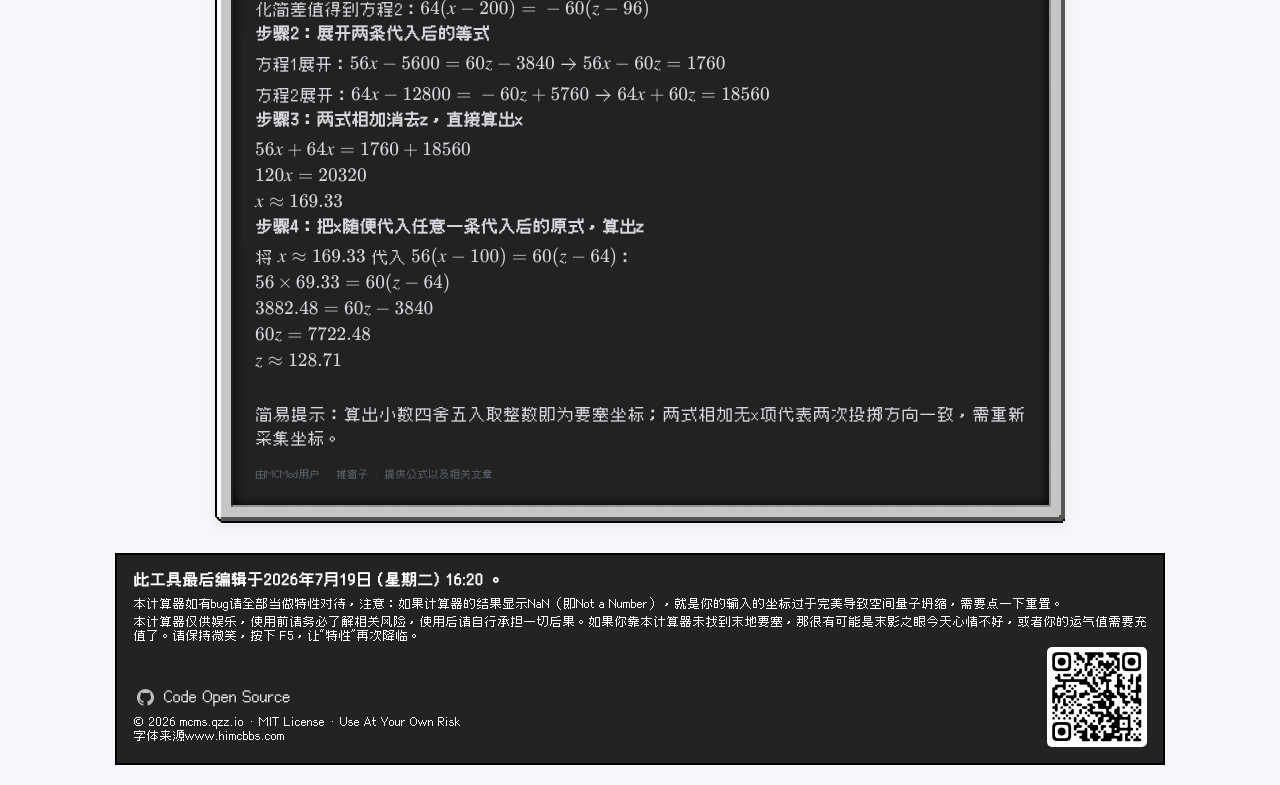
==== commit 0b8e5304: "修复" ====
--- a/et/index.html
+++ b/et/index.html
@@ -82,9 +82,8 @@
 <div>
     <div class="section_head">1. 记录坐标</div><div class="section_para"><div><strong>第一次投掷：</strong>记录玩家站位坐标 $(x_1, z_1)$ 和末影珍珠落点坐标 $(x_2, z_2)$。</div><div><strong>第二次投掷：</strong>记录玩家站位坐标 $(x_3, z_3)$ 和末影珍珠落点坐标 $(x_4, z_4)$。</div></div>
     <div class="section_head">2. 核心公式（两点式）</div><div class="section_para"><div>直接利用坐标差值构建方程，无需计算斜率，简单粗暴。</div><div class="rur750"><strong>直线 1：</strong><p>$$ \frac{x - x_1}{x_2 - x_1} = \frac{z - z_1}{z_2 - z_1} $$</p></div><div class="rur750"><strong>直线 2：</strong><p>$$ \frac{x - x_3}{x_4 - x_3} = \frac{z - z_3}{z_4 - z_3} $$</p></div></div>
-    <div class="section_head">3. 联立求解</div><div class="section_para"><div>将上述两个方程联立，消元求解 $x$ 和 $z$。如果分母为 0（垂直线），代码会自动处理为“特性”模式。</div><div class="rur750"><strong>最终解算逻辑：</strong><p>$$ (z_2 - z_1)(x - x_1) = (x_2 - x_1)(z - z_1) $$</p><br><p>$$ (z_4 - z_3)(x - x_3) = (x_4 - x_3)(z - z_3) $$</p></div></div>
-<div class="section_head">4. 参考演算过程（手动分步计算示例）</div>
-<div class="section_para"><p>下面用一组虚拟坐标完整走一遍计算流程，方便不熟悉代数的玩家对照手算：</p ><p>示例采集坐标：<br>第一次站位 $(x_1=100,z_1=64)$，末影眼落点 $(x_2=160,z_2=120)$<br>第二次站位 $(x_3=200,z_3=96)$，末影眼落点 $(x_4=140,z_4=160)$</p ><h4>步骤1：计算两组坐标差值</h4><p>$dx_1 = x_2 - x_1 = 160 - 100 = 60$<br>$dz_1 = z_2 - z_1 = 120 - 64 = 56$<br>$dx_2 = x_4 - x_3 = 140 - 200 = -60$<br>$dz_2 = z_4 - z_3 = 160 - 96 = 64$</p ><h4>步骤2：算出二元一次方程系数 A、B、C</h4><p>第一条直线系数：<br>$A_1 = dz_1 = 56$<br>$B_1 = -dx_1 = -60$<br>$C_1 = A_1 \cdot x_1 + B_1 \cdot z_1 = 56 \times 100 + (-60) \times 64 = 1760$</p ><p>第二条直线系数：<br>$A_2 = dz_2 = 64$<br>$B_2 = -dx_2 = 60$<br>$C_2 = A_2 \cdot x_3 + B_2 \cdot z_3 = 64 \times 200 + 60 \times 96 = 18240$</p ><h4>步骤3：计算分母判别式 D</h4><p>$D = A_1 \times B_2 - A_2 \times B_1 = 56 \times 60 - 64 \times (-60) = 7200$<br>$D \neq 0$，代表两条直线存在唯一交点，可以正常算出要塞坐标；若 $D=0$，代表两次投掷视线平行，无法定位。</p ><h4>步骤4：代入公式算出末地要塞坐标 $(x,z)$</h4><p>要塞X坐标：$x=\frac{C_1 B_2 - C_2 B_1}{D} = \frac{1760 \times 60 - 18240 \times (-60)}{7200} = 166.67$<br>要塞Z坐标：$z=\frac{A_1 C_2 - A_2 C_1}{D} = \frac{56 \times 18240 - 64 \times 1760}{7200} \approx 144.53$</p ><div class="section_warn"><p>💡 实操小提示：MC地图坐标取整数即可，算出小数四舍五入；若计算时出现极大/极小数值，说明坐标采集时投掷角度过小，建议重新抛末影之眼采集数据。</p ></div></div>
+    <div class="section_head">3. 联立求解</div><div class="section_para"><div>将上述两个方程联立，求解 $x$ 和 $z$。如果分母为 0（垂直线），代码会自动处理为“特性”模式。</div><div class="rur750"><strong>最终解算逻辑：</strong><p>$$ (z_2 - z_1)(x - x_1) = (x_2 - x_1)(z - z_1) $$</p><br><p>$$ (z_4 - z_3)(x - x_3) = (x_4 - x_3)(z - z_3) $$</p></div></div>
+    <div class="section_head">4. 参考演算过程</div><div class="section_para"><p>直接把采集坐标代入页面两条原式，联立求解，步骤极简：</p ><p>原始公式：<br>① $(z_2 - z_1)(x - x_1) = (x_2 - x_1)(z - z_1)$<br>② $(z_4 - z_3)(x - x_3) = (x_4 - x_3)(z - z_3)$</p ><p>示例坐标：<br>第一次：$x_1=100,z_1=64，x_2=160,z_2=120$<br>第二次：$x_3=200,z_3=96，x_4=140,z_4=160$</p ><h4>步骤1：全部数值直接代入两条原式</h4><p>代入公式①：$(120-64)(x-100)=(160-100)(z-64)$<br>化简差值得到方程1：$56(x-100)=60(z-64)$</p ><p>代入公式②：$(160-96)(x-200)=(140-200)(z-96)$<br>化简差值得到方程2：$64(x-200)=-60(z-96)$</p ><h4>步骤2：展开两条代入后的等式</h4><p>方程1展开：$56x - 5600 = 60z - 3840$ → $56x - 60z = 1760$</p ><p>方程2展开：$64x - 12800 = -60z + 5760$ → $64x + 60z = 18560$</p ><h4>步骤3：两式相加消去z，直接算出x</h4><p>$56x+64x = 1760+18560$<br>$120x = 20320$<br>$x≈169.33$</p><h4>步骤4：把x随便代入任意一条代入后的原式，算出z</h4><p>将 $x≈169.33$ 代入 $56(x-100)=60(z-64)$：<br>$56×69.33=60(z-64)$<br>$3882.48=60z-3840$<br>$60z=7722.48$<br>$z≈128.71$</p ><br><p>简易提示：算出小数四舍五入取整数即为要塞坐标；两式相加无x项代表两次投掷方向一致，需重新采集坐标。</p ></div>
 </div>
 <div class="text-muted-849232">由MCMod用户&nbsp;·&nbsp;<a href="https://center.mcmod.cn/522700/" target="_blank" rel="noopener">推窗子</a>&nbsp;·&nbsp;提供<a href="https://www.mcmod.cn/post/2733.html" target="_blank" rel="noopener">公式以及相关文章</a></div>
 </div>
@@ -93,7 +92,7 @@
 <script src="/js/splashes.js"></script>
 
 <footer>
-    <div class="footer-header">此工具最后编辑于2026年7月12日 (星期二) 12:55 。</div>
+    <div class="footer-header">此工具最后编辑于2026年7月19日 (星期二) 16:20 。</div>
         <div class="footer-text-muted">本计算器如有bug请全部当做特性对待，注意：如果计算器的结果显示NaN（即Not a Number），就是你的输入的坐标过于完美导致空间量子坍缩，需要点一下重置。</div>
         <div class="footer-text-muted">本计算器仅供娱乐，使用前请务必了解相关风险，使用后请自行承担一切后果。如果你靠本计算器未找到末地要塞，那很有可能是末影之眼今天心情不好，或者你的运气值需要充值了。请保持微笑，按下 F5，让“特性”再次降临。</div>
         <div class="footer-row">
--- a/et/style.css
+++ b/et/style.css
@@ -63,7 +63,7 @@
 .copy-btn:hover{background:#000000}
 .section_para { font-size: 16px; line-height: 1.5; color: #d7d4db; margin-bottom: 18px; text-align: justify; }
 .section_head { font-size: 20px; font-weight: bold; color:#0a5c36}
-.section_warn {background: #fff2cc;padding: 15px;border: 1px solid #ffcc66;}
+p{margin-top: 5px;}
 .rur750 {margin-top: 8px;overflow-x: auto;max-width:100%;overflow-y: hidden;padding: 10px;}
 .My-Name-Is-Error {display:none}
 .My-Name-Is-Error-icon {color: #ff0000;width:13.5px!important;height:13.5px!important;;vertical-align: middle;margin-right: 5px;}
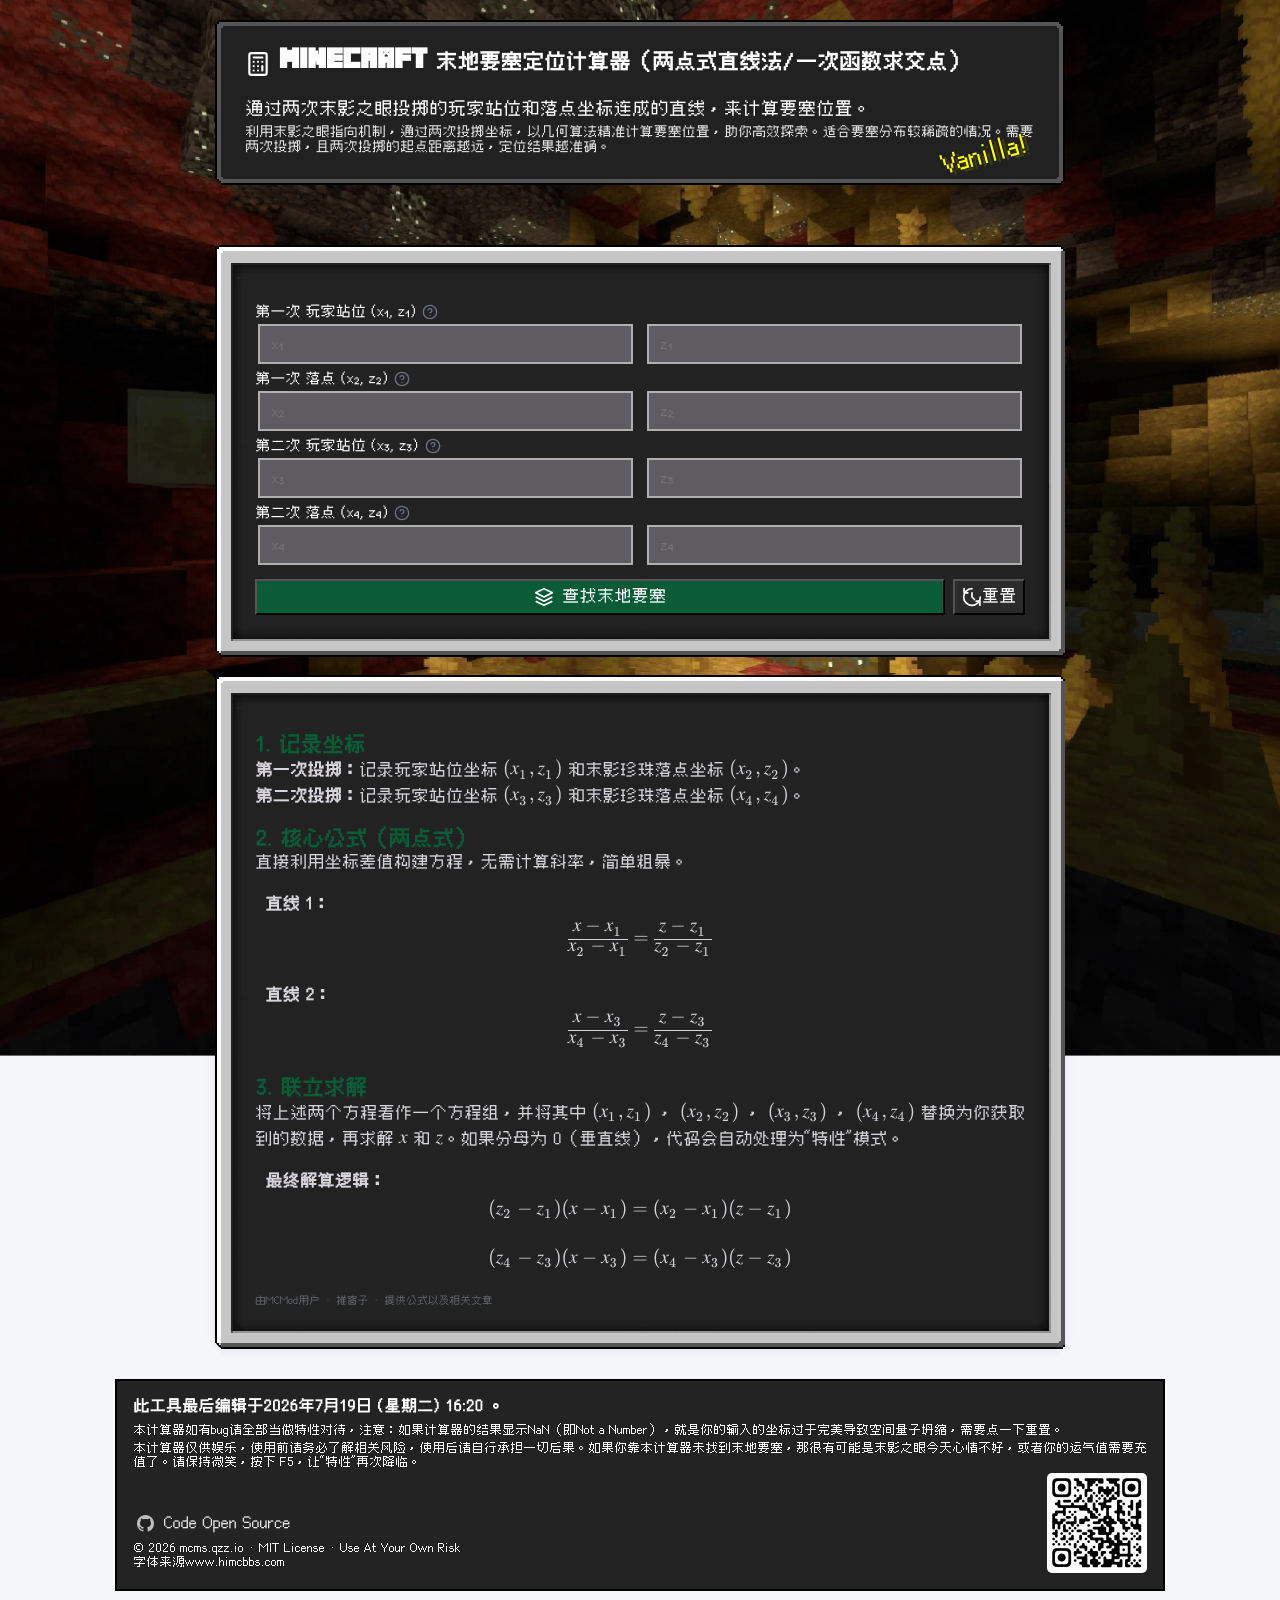
==== commit 951eda89: "修复" ====
--- a/et/index.html
+++ b/et/index.html
@@ -24,7 +24,7 @@
 <!--元数据 end-->
 <!--判断是否为“远古”浏览器 start-->
 <!--[if IE]>
-<script>location.replace("./ie-fallback.html")</script>
+<script>location.replace("./ie-fallback")</script>
 <![endif]-->
     <script>
     try {
@@ -33,7 +33,7 @@
         const isIosEdge = /iPhone|iPad|iPod/.test(ua) && /EdgiOS/.test(ua);
         if(isIosEdge) throw new Error("ios edge crash risk");
     } catch {
-        location.replace("./ie-fallback.html");
+        location.replace("./ie-fallback");
     }
     // 远古浏览器内核制造厂商，能不能更新下产品？
     // 移动端特殊套皮浏览器，渲染机制实在一言难尽
@@ -41,7 +41,7 @@
     <noscript>
     <style>body{background:#fff3cd;text-align:center;padding:2rem;font-size:18px;}</style>
     <div>
-    检测到JavaScript已禁用，计算器无法运行，<a href="./ie-fallback.html">点击此处进入兼容备用页面</a>
+    检测到JavaScript已禁用，计算器无法运行，<a href="./ie-fallback">点击此处进入兼容备用页面</a>
     </div>
     </noscript>
 <!--判断是否为“远古”浏览器 end-->
@@ -82,8 +82,7 @@
 <div>
     <div class="section_head">1. 记录坐标</div><div class="section_para"><div><strong>第一次投掷：</strong>记录玩家站位坐标 $(x_1, z_1)$ 和末影珍珠落点坐标 $(x_2, z_2)$。</div><div><strong>第二次投掷：</strong>记录玩家站位坐标 $(x_3, z_3)$ 和末影珍珠落点坐标 $(x_4, z_4)$。</div></div>
     <div class="section_head">2. 核心公式（两点式）</div><div class="section_para"><div>直接利用坐标差值构建方程，无需计算斜率，简单粗暴。</div><div class="rur750"><strong>直线 1：</strong><p>$$ \frac{x - x_1}{x_2 - x_1} = \frac{z - z_1}{z_2 - z_1} $$</p></div><div class="rur750"><strong>直线 2：</strong><p>$$ \frac{x - x_3}{x_4 - x_3} = \frac{z - z_3}{z_4 - z_3} $$</p></div></div>
-    <div class="section_head">3. 联立求解</div><div class="section_para"><div>将上述两个方程联立，求解 $x$ 和 $z$。如果分母为 0（垂直线），代码会自动处理为“特性”模式。</div><div class="rur750"><strong>最终解算逻辑：</strong><p>$$ (z_2 - z_1)(x - x_1) = (x_2 - x_1)(z - z_1) $$</p><br><p>$$ (z_4 - z_3)(x - x_3) = (x_4 - x_3)(z - z_3) $$</p></div></div>
-    <div class="section_head">4. 参考演算过程</div><div class="section_para"><p>直接把采集坐标代入页面两条原式，联立求解，步骤极简：</p ><p>原始公式：<br>① $(z_2 - z_1)(x - x_1) = (x_2 - x_1)(z - z_1)$<br>② $(z_4 - z_3)(x - x_3) = (x_4 - x_3)(z - z_3)$</p ><p>示例坐标：<br>第一次：$x_1=100,z_1=64，x_2=160,z_2=120$<br>第二次：$x_3=200,z_3=96，x_4=140,z_4=160$</p ><h4>步骤1：全部数值直接代入两条原式</h4><p>代入公式①：$(120-64)(x-100)=(160-100)(z-64)$<br>化简差值得到方程1：$56(x-100)=60(z-64)$</p ><p>代入公式②：$(160-96)(x-200)=(140-200)(z-96)$<br>化简差值得到方程2：$64(x-200)=-60(z-96)$</p ><h4>步骤2：展开两条代入后的等式</h4><p>方程1展开：$56x - 5600 = 60z - 3840$ → $56x - 60z = 1760$</p ><p>方程2展开：$64x - 12800 = -60z + 5760$ → $64x + 60z = 18560$</p ><h4>步骤3：两式相加消去z，直接算出x</h4><p>$56x+64x = 1760+18560$<br>$120x = 20320$<br>$x≈169.33$</p><h4>步骤4：把x随便代入任意一条代入后的原式，算出z</h4><p>将 $x≈169.33$ 代入 $56(x-100)=60(z-64)$：<br>$56×69.33=60(z-64)$<br>$3882.48=60z-3840$<br>$60z=7722.48$<br>$z≈128.71$</p ><br><p>简易提示：算出小数四舍五入取整数即为要塞坐标；两式相加无x项代表两次投掷方向一致，需重新采集坐标。</p ></div>
+    <div class="section_head">3. 联立求解</div><div class="section_para"><div>将上述两个方程看作一个方程组，并将其中 $(x_1, z_1)$ ， $(x_2, z_2)$ ， $(x_3, z_3)$ ， $(x_4, z_4)$ 替换为你获取到的数据，再求解 $x$ 和 $z$。如果分母为 0（垂直线），代码会自动处理为“特性”模式。</div><div class="rur750"><strong>最终解算逻辑：</strong><p>$$ (z_2 - z_1)(x - x_1) = (x_2 - x_1)(z - z_1) $$</p><br><p>$$ (z_4 - z_3)(x - x_3) = (x_4 - x_3)(z - z_3) $$</p></div></div>
 </div>
 <div class="text-muted-849232">由MCMod用户&nbsp;·&nbsp;<a href="https://center.mcmod.cn/522700/" target="_blank" rel="noopener">推窗子</a>&nbsp;·&nbsp;提供<a href="https://www.mcmod.cn/post/2733.html" target="_blank" rel="noopener">公式以及相关文章</a></div>
 </div>
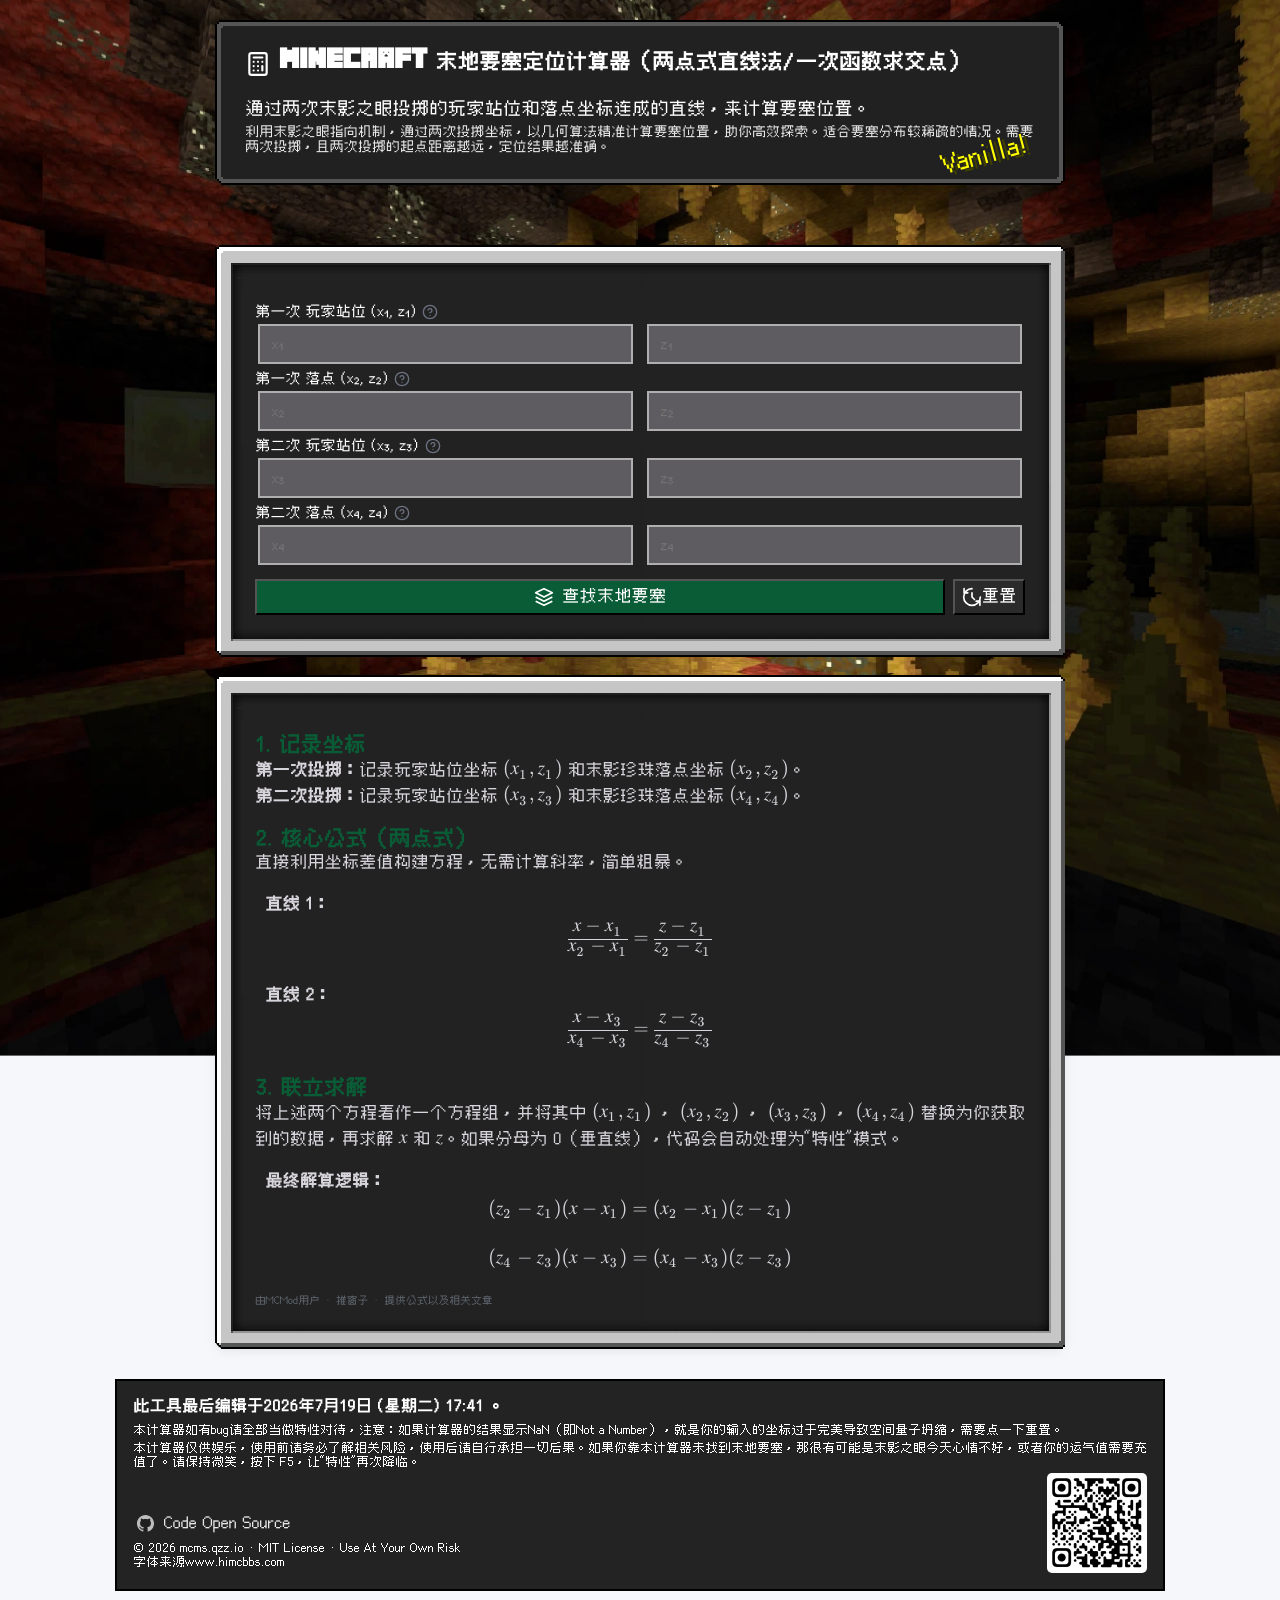
==== commit 0eea2017: "修复" ====
--- a/et/index.html
+++ b/et/index.html
@@ -91,7 +91,7 @@
 <script src="/js/splashes.js"></script>
 
 <footer>
-    <div class="footer-header">此工具最后编辑于2026年7月19日 (星期二) 16:20 。</div>
+    <div class="footer-header">此工具最后编辑于2026年7月19日 (星期二) 17:41 。</div>
         <div class="footer-text-muted">本计算器如有bug请全部当做特性对待，注意：如果计算器的结果显示NaN（即Not a Number），就是你的输入的坐标过于完美导致空间量子坍缩，需要点一下重置。</div>
         <div class="footer-text-muted">本计算器仅供娱乐，使用前请务必了解相关风险，使用后请自行承担一切后果。如果你靠本计算器未找到末地要塞，那很有可能是末影之眼今天心情不好，或者你的运气值需要充值了。请保持微笑，按下 F5，让“特性”再次降临。</div>
         <div class="footer-row">
